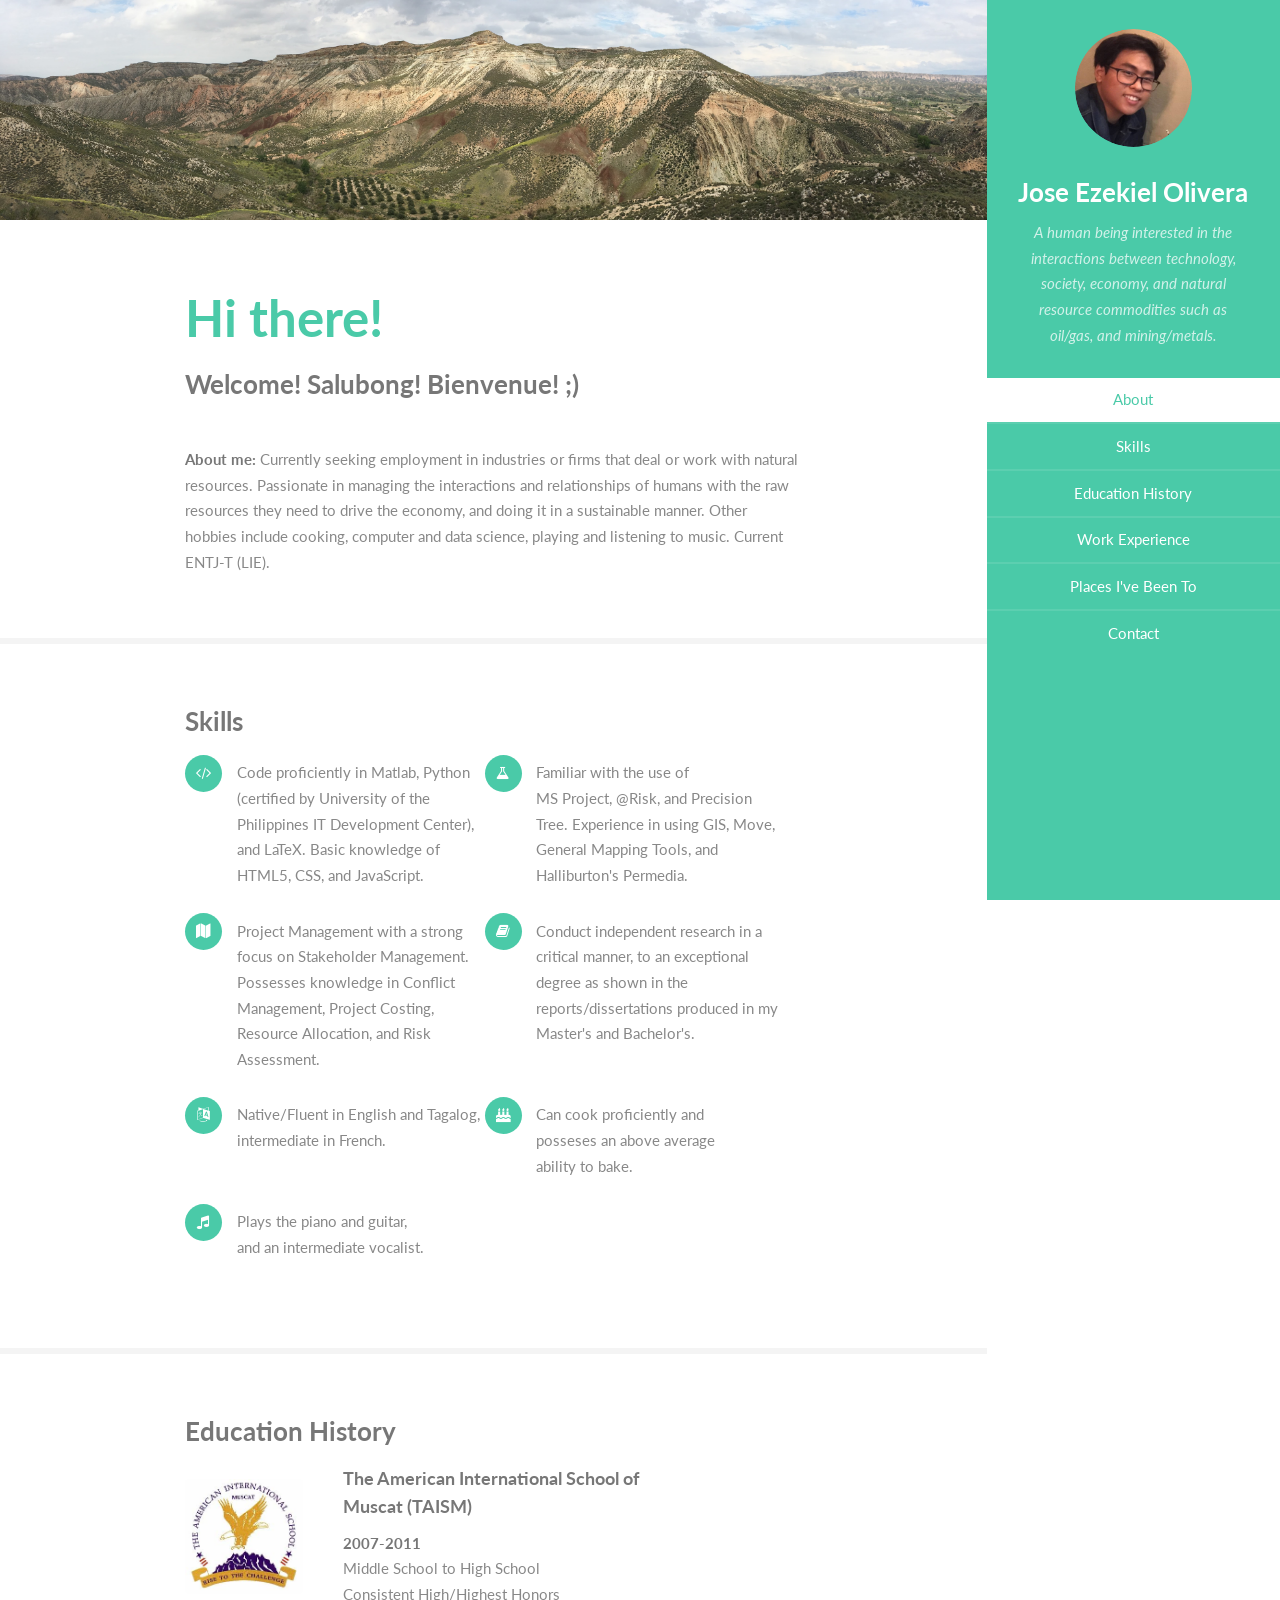
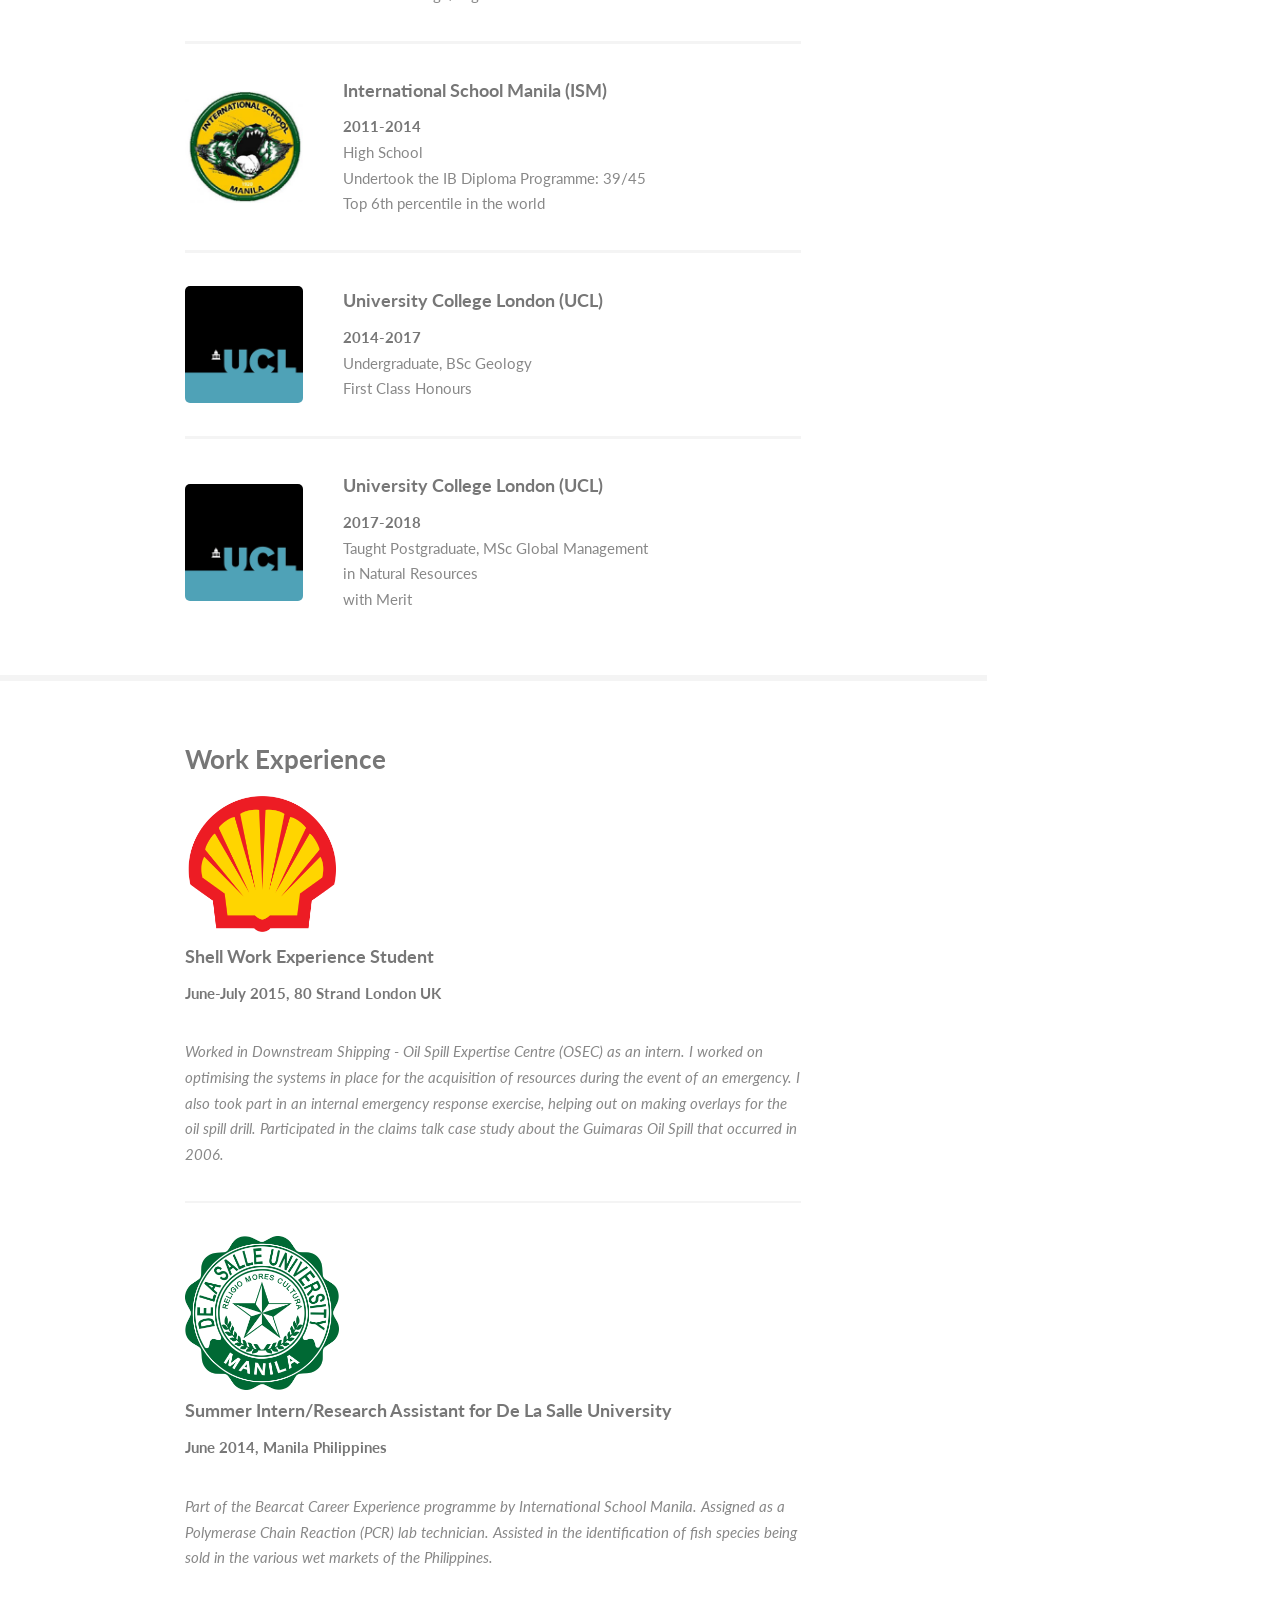
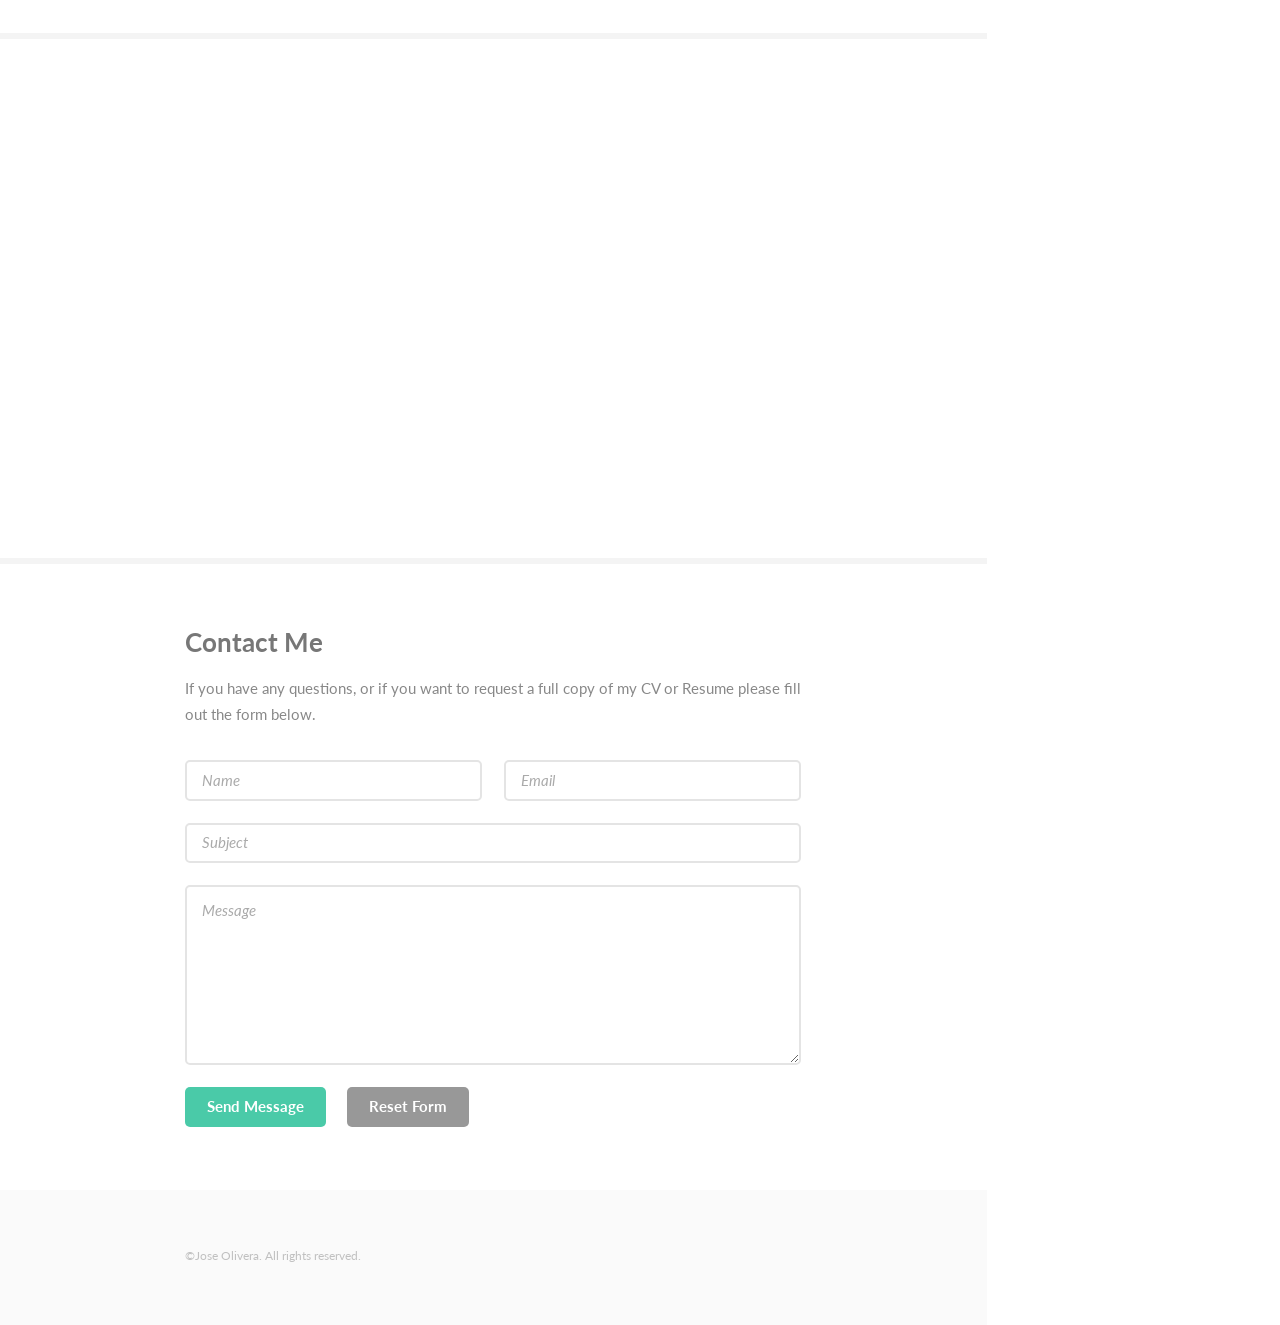
==== index.html @ c05c53f6 "nm" ====
<!DOCTYPE HTML>
<!--
	Read Only by HTML5 UP
	html5up.net | @n33co
	Free for personal and commercial use under the CCA 3.0 license (html5up.net/license)
	Modified for personal use by Jose E. Olivera
-->
<html>
	<head>
		<!--redirect users to the https version of the website.-->

  		<script type="text/javascript">
		    var enforce = "jeolivera.github.io";
		    if ((enforce == window.location.host) && (window.location.protocol != "https:"))
		      window.location.protocol = "https";
		</script>

		<title>Jose Olivera</title>
		<meta charset="utf-8" />
		<meta name="viewport" content="width=device-width, initial-scale=1" />
		<!--[if lte IE 8]><script src="assets/js/ie/html5shiv.js"></script><![endif]-->
		<link rel="stylesheet" href="assets/css/main.css" />
		<!--[if lte IE 8]><link rel="stylesheet" href="assets/css/ie8.css" /><![endif]-->
		<link rel="canonical" href="https://jeolivera.github.io" />
		<link rel="apple-touch-icon" sizes="57x57" href="/images/apple-touch-icon-57x57.png?v=6">
		<link rel="apple-touch-icon" sizes="60x60" href="/images/apple-touch-icon-60x60.png?v=6">
		<link rel="apple-touch-icon" sizes="72x72" href="/images/apple-touch-icon-72x72.png?v=6">
		<link rel="apple-touch-icon" sizes="76x76" href="/images/apple-touch-icon-76x76.png?v=6">
		<link rel="apple-touch-icon" sizes="114x114" href="/images/apple-touch-icon-114x114.png?v=6">
		<link rel="apple-touch-icon" sizes="120x120" href="/images/apple-touch-icon-120x120.png?v=6">
		<link rel="apple-touch-icon" sizes="144x144" href="/images/apple-touch-icon-144x144.png?v=6">
		<link rel="apple-touch-icon" sizes="152x152" href="/images/apple-touch-icon-152x152.png?v=6">
		<link rel="apple-touch-icon" sizes="180x180" href="/images/apple-touch-icon-180x180.png?v=6">
		<link rel="icon" type="image/png" href="/images/favicon-32x32.png?v=6" sizes="32x32">
		<link rel="icon" type="image/png" href="/images/favicon-194x194.png?v=6" sizes="194x194">
		<link rel="icon" type="image/png" href="/images/favicon-96x96.png?v=6" sizes="96x96">
		<link rel="icon" type="image/png" href="/images/android-chrome-192x192.png?v=6" sizes="192x192">
		<link rel="icon" type="image/png" href="/images/favicon-16x16.png?v=6" sizes="16x16">
		<link rel="manifest" href="/images/manifest.json?v=6">
		<link rel="shortcut icon" href="/images/favicon.ico?v=6">
		<meta name="msapplication-TileColor" content="#4acaa8">
		<meta name="msapplication-TileImage" content="/images/mstile-144x144.png?v=6">
		<meta name="msapplication-config" content="/images/browserconfig.xml?v=6">
		<meta name="theme-color" content="#4acaa8">
	</head>
	<body>

		<!-- Header -->
			<section id="header">
				<header>
					<span class="image avatar"><img src="images/avatar.jpg" alt="" /></span>
					<h1 id="logo"><a href="#top">Jose Ezekiel Olivera</a></h1>
					<p>A human being interested in the interactions between technology, society, economy, and natural resource commodities such as oil/gas, and mining/metals.<br />
					</p>
				</header>
				<nav id="nav">
					<ul>
						<li><a href="#one" class="active">About</a></li>
						<li><a href="#two">Skills</a></li>
						<li><a href="#three">Education History</a></li>
						<li><a href="#four">Work Experience</a></li>
						<li><a href="#five">Places I've Been To</a></li>
						<li><a href="#six">Contact</a></li>
					</ul>
				</nav>
			</section>

		<!-- Wrapper -->
			<div id="wrapper">

				<!-- Main -->
					<div id="main">

						<!-- One -->
							<section id="one">
								<div class="container">
									<header class="major">
										<h2>Hi there!</h2>
										<p>Welcome! Salubong! Bienvenue! ;)</p>
									</header>
									<p><strong>About me:</strong> Currently seeking employment in industries or firms that deal or work with natural resources.  Passionate in managing the interactions and relationships of humans with the raw resources they need to drive the economy, and doing it in a sustainable manner. Other hobbies include cooking, computer and data science, playing and listening to music. Current ENTJ-T (LIE).</p>
									<p>
								</div>
							</section>

						<!-- Two -->
							<section id="two">
								<div class="container">
									<h3>Skills</h3>
									<ul class="feature-icons">
										<li class="fa-code">Code proficiently in Matlab, Python (certified by University of the Philippines IT Development Center), and LaTeX. Basic knowledge of HTML5, CSS, and JavaScript.</li>
										<li class="fa-flask">Familiar with the use of <br/> MS Project, @Risk, and Precision Tree. Experience in using GIS, Move, General Mapping Tools, and Halliburton's Permedia.</li>
										<li class="fa-map">Project Management with a strong focus on Stakeholder Management. <br/> Possesses knowledge in Conflict Management, Project Costing, Resource Allocation, and Risk Assessment. </li>
										<li class="fa-book">Conduct independent research in a critical manner, to an exceptional degree as shown in the reports/dissertations produced in my Master's and Bachelor's. </li>
										<li class="fa-language">Native/Fluent in English and Tagalog, intermediate in French.</li>
										<li class="fa-birthday-cake">Can cook proficiently and <br/> posseses an above average <br/> ability to bake.</li>
										<li class="fa-music">Plays the piano and guitar, <br/> and an intermediate vocalist.</li>
									</ul>
								</div>
							</section>

						<!-- Three -->
							<section id="three">
								<div class="container">
									<h3>Education History</h3>
									<div class="features">
										<article>
											<a href="http://www.taism.com" class="image"><img src="images/pic01.jpg" alt="" /></a>
											<div class="inner">
												<h4>The American International School of Muscat (TAISM)</h4>
												<p><b>2007-2011</b> </br> Middle School to High School </br>Consistent High/Highest Honors</br> </p>
											</div>
										</article>
										<article>
											<a href="http://www.ismanila.org" class="image"><img src="images/pic02.jpg" alt="" /></a>
											<div class="inner">
												<h4>International School Manila (ISM)</h4>
												<p><b>2011-2014</b> </br> High School</br> Undertook the IB Diploma Programme: 39/45 </br>Top 6th percentile in the world</br> </p>
											</div>
										</article>
										<article>
											<a href="http://www.ucl.ac.uk" class="image"><img src="images/pic03.jpg" alt="" /></a>
											<div class="inner">
												<h4>University College London (UCL)</h4>
												<p><b>2014-2017</b> </br> Undergraduate, BSc Geology </br>First Class Honours </br> </p>
											</div>
										</article>
										<article>
											<a href="http://www.ucl.ac.uk" class="image"><img src="images/pic03.jpg" alt="" /></a>
											<div class="inner">
												<h4>University College London (UCL)</h4>
												<p><b>2017-2018</b> </br> Taught Postgraduate, MSc Global Management in Natural Resources </br> with Merit </br> </p>
											</div>
										</article>
									</div>
								</div>
							</section>

							<!-- Four -->
							<section id="four">
								<div class="container">
									<h3>Work Experience</h3>

									<section>
										<a href="https://www.shell.com/business-customers/trading-and-supply.html" class="image logo"><img src="images/pic04.png" alt="" /></a>
										<h4>Shell Work Experience Student</h4>
										<p><strong>June-July 2015, 80 Strand London UK</strong><p>
										<p><em>Worked in Downstream Shipping - Oil Spill Expertise Centre (OSEC) as an intern. I worked on optimising the systems in place for the acquisition of resources during the event of an emergency. I also took part in an internal emergency response exercise, helping out on making overlays for the oil spill drill. Participated in the claims talk case study about the Guimaras Oil Spill that occurred in 2006.</em></p>
										<hr />
										<a href="https://www.dlsu.edu.ph/" class="image logo"><img src="images/pic05.png" alt="" /></a>
										<h4>Summer Intern/Research Assistant for De La Salle University</h4>
										<p><strong>June 2014, Manila Philippines</strong><p>
										<p><em>Part of the Bearcat Career Experience programme by International School Manila. Assigned as a Polymerase Chain Reaction (PCR) lab technician. Assisted in the identification of fish species being sold in the various wet markets of the Philippines.</em></p>
								</div>
							</section>

							<!-- Five -->
							<section id="five">
								<div class="container">
									<section>
										<style>
										    .google-maps {
										        position: relative;
										        padding-bottom: 70%; // This is the aspect ratio
										        height: 0;
										        overflow: hidden;
										    }
										    .google-maps iframe {
										        position: absolute;
										        top: 0;
										        left: 0;
										        width: 100% !important;
										        height: 100% !important;
										    }
										</style>
										 
										<div class="google-maps">
										    <iframe src="https://www.google.com/maps/d/u/0/embed?mid=z5Yii0SEpVZI.kRXnxaPEW9KE" width="640" height="480"></iframe>
										</div>
										
								</div>
							</section>

						<!-- Six -->
							<section id="six">
								<div class="container">
									<h3>Contact Me</h3>
									<p>If you have any questions, or if you want to request a full copy of my CV or Resume please fill out the form below.</p>
									<form method="post" action="https://formspree.io/jeoli@protonmail.com">
										<div class="row uniform">
											<div class="6u 12u(xsmall)"><input type="text" name="name" id="name" placeholder="Name" /></div>
											<div class="6u 12u(xsmall)"><input type="email" name="email" id="email" placeholder="Email" /></div>
										</div>
										<div class="row uniform">
											<div class="12u"><input type="text" name="subject" id="subject" placeholder="Subject" /></div>
										</div>
										<div class="row uniform">
											<div class="12u"><textarea name="message" id="message" placeholder="Message" rows="6"></textarea></div>
										</div>
										<div class="row uniform">
											<div class="12u">
												<ul class="actions">
													<li><input type="submit" class="special" value="Send Message" /></li>
													<li><input type="reset" value="Reset Form" /></li>
												</ul>
											</div>
										</div>
									</form>
								</div>
							</section>
					</div>

				<!-- Footer -->
					<section id="footer">
						<div class="container">
							<ul class="copyright">
								<li>&copy;Jose Olivera. All rights reserved.</li><!--<li>Aided by: <a href="http://html5up.net">HTML5 UP</a></li> --->
							</ul>
						</div>
					</section>

			</div>

		<!-- Scripts -->
			<script src="assets/js/jquery.min.js"></script>
			<script src="assets/js/jquery.scrollzer.min.js"></script>
			<script src="assets/js/jquery.scrolly.min.js"></script>
			<script src="assets/js/skel.min.js"></script>
			<script src="assets/js/util.js"></script>
			<!--[if lte IE 8]><script src="assets/js/ie/respond.min.js"></script><![endif]-->
			<script src="assets/js/main.js"></script>

	</body>
</html>
---- assets/css/main.css ----
@import url("font-awesome.min.css");
@import url("https://fonts.googleapis.com/css?family=Lato:400,400italic,700,700italic|Source+Code+Pro:400");

/*
	Read Only by HTML5 UP
	html5up.net | @n33co
	Free for personal and commercial use under the CCA 3.0 license (html5up.net/license)
*/

/* Reset */

	html, body, div, span, applet, object, iframe, h1, h2, h3, h4, h5, h6, p, blockquote, pre, a, abbr, acronym, address, big, cite, code, del, dfn, em, img, ins, kbd, q, s, samp, small, strike, strong, sub, sup, tt, var, b, u, i, center, dl, dt, dd, ol, ul, li, fieldset, form, label, legend, table, caption, tbody, tfoot, thead, tr, th, td, article, aside, canvas, details, embed, figure, figcaption, footer, header, hgroup, menu, nav, output, ruby, section, summary, time, mark, audio, video {
		margin: 0;
		padding: 0;
		border: 0;
		font-size: 100%;
		font: inherit;
		vertical-align: baseline;
	}

	article, aside, details, figcaption, figure, footer, header, hgroup, menu, nav, section {
		display: block;
	}

	body {
		line-height: 1;
	}

	ol, ul {
		list-style: none;
	}

	blockquote, q {
		quotes: none;
	}

	blockquote:before, blockquote:after, q:before, q:after {
		content: '';
		content: none;
	}

	table {
		border-collapse: collapse;
		border-spacing: 0;
	}

	body {
		-webkit-text-size-adjust: none;
	}

/* Box Model */

	*, *:before, *:after {
		-moz-box-sizing: border-box;
		-webkit-box-sizing: border-box;
		box-sizing: border-box;
	}

/* Containers */

	.container {
		margin-left: auto;
		margin-right: auto;
	}

	.container.\31 25\25 {
		width: 100%;
		max-width: 56.25em;
		min-width: 45em;
	}

	.container.\37 5\25 {
		width: 33.75em;
	}

	.container.\35 0\25 {
		width: 22.5em;
	}

	.container.\32 5\25 {
		width: 11.25em;
	}

	.container {
		width: 45em;
	}

	@media screen and (max-width: 1680px) {

		.container.\31 25\25 {
			width: 100%;
			max-width: 56.25em;
			min-width: 45em;
		}

		.container.\37 5\25 {
			width: 33.75em;
		}

		.container.\35 0\25 {
			width: 22.5em;
		}

		.container.\32 5\25 {
			width: 11.25em;
		}

		.container {
			width: 45em;
		}

	}

	@media screen and (max-width: 1280px) {

		.container.\31 25\25 {
			width: 100%;
			max-width: 52.5em;
			min-width: 42em;
		}

		.container.\37 5\25 {
			width: 31.5em;
		}

		.container.\35 0\25 {
			width: 21em;
		}

		.container.\32 5\25 {
			width: 10.5em;
		}

		.container {
			width: 42em;
		}

	}

	@media screen and (max-width: 1024px) {

		.container.\31 25\25 {
			width: 100%;
			max-width: 106.25%;
			min-width: 85%;
		}

		.container.\37 5\25 {
			width: 63.75%;
		}

		.container.\35 0\25 {
			width: 42.5%;
		}

		.container.\32 5\25 {
			width: 21.25%;
		}

		.container {
			width: 85% !important;
		}

	}

	@media screen and (max-width: 736px) {

		.container.\31 25\25 {
			width: 100%;
			max-width: 112.5%;
			min-width: 90%;
		}

		.container.\37 5\25 {
			width: 67.5%;
		}

		.container.\35 0\25 {
			width: 45%;
		}

		.container.\32 5\25 {
			width: 22.5%;
		}

		.container {
			width: 90% !important;
		}

	}

	@media screen and (max-width: 480px) {

		.container.\31 25\25 {
			width: 100%;
			max-width: 112.5%;
			min-width: 90%;
		}

		.container.\37 5\25 {
			width: 67.5%;
		}

		.container.\35 0\25 {
			width: 45%;
		}

		.container.\32 5\25 {
			width: 22.5%;
		}

		.container {
			width: 90% !important;
		}

	}

/* Grid */

	.row {
		border-bottom: solid 1px transparent;
		-moz-box-sizing: border-box;
		-webkit-box-sizing: border-box;
		box-sizing: border-box;
	}

	.row > * {
		float: left;
		-moz-box-sizing: border-box;
		-webkit-box-sizing: border-box;
		box-sizing: border-box;
	}

	.row:after, .row:before {
		content: '';
		display: block;
		clear: both;
		height: 0;
	}

	.row.uniform > * > :first-child {
		margin-top: 0;
	}

	.row.uniform > * > :last-child {
		margin-bottom: 0;
	}

	.row.\30 \25 > * {
		padding: 0 0 0 0em;
	}

	.row.\30 \25 {
		margin: 0 0 -1px 0em;
	}

	.row.uniform.\30 \25 > * {
		padding: 0em 0 0 0em;
	}

	.row.uniform.\30 \25 {
		margin: 0em 0 -1px 0em;
	}

	.row > * {
		padding: 0 0 0 2em;
	}

	.row {
		margin: 0 0 -1px -2em;
	}

	.row.uniform > * {
		padding: 2em 0 0 2em;
	}

	.row.uniform {
		margin: -2em 0 -1px -2em;
	}

	.row.\32 00\25 > * {
		padding: 0 0 0 4em;
	}

	.row.\32 00\25 {
		margin: 0 0 -1px -4em;
	}

	.row.uniform.\32 00\25 > * {
		padding: 4em 0 0 4em;
	}

	.row.uniform.\32 00\25 {
		margin: -4em 0 -1px -4em;
	}

	.row.\31 50\25 > * {
		padding: 0 0 0 3em;
	}

	.row.\31 50\25 {
		margin: 0 0 -1px -3em;
	}

	.row.uniform.\31 50\25 > * {
		padding: 3em 0 0 3em;
	}

	.row.uniform.\31 50\25 {
		margin: -3em 0 -1px -3em;
	}

	.row.\35 0\25 > * {
		padding: 0 0 0 1em;
	}

	.row.\35 0\25 {
		margin: 0 0 -1px -1em;
	}

	.row.uniform.\35 0\25 > * {
		padding: 1em 0 0 1em;
	}

	.row.uniform.\35 0\25 {
		margin: -1em 0 -1px -1em;
	}

	.row.\32 5\25 > * {
		padding: 0 0 0 0.5em;
	}

	.row.\32 5\25 {
		margin: 0 0 -1px -0.5em;
	}

	.row.uniform.\32 5\25 > * {
		padding: 0.5em 0 0 0.5em;
	}

	.row.uniform.\32 5\25 {
		margin: -0.5em 0 -1px -0.5em;
	}

	.\31 2u, .\31 2u\24 {
		width: 100%;
		clear: none;
		margin-left: 0;
	}

	.\31 1u, .\31 1u\24 {
		width: 91.6666666667%;
		clear: none;
		margin-left: 0;
	}

	.\31 0u, .\31 0u\24 {
		width: 83.3333333333%;
		clear: none;
		margin-left: 0;
	}

	.\39 u, .\39 u\24 {
		width: 75%;
		clear: none;
		margin-left: 0;
	}

	.\38 u, .\38 u\24 {
		width: 66.6666666667%;
		clear: none;
		margin-left: 0;
	}

	.\37 u, .\37 u\24 {
		width: 58.3333333333%;
		clear: none;
		margin-left: 0;
	}

	.\36 u, .\36 u\24 {
		width: 50%;
		clear: none;
		margin-left: 0;
	}

	.\35 u, .\35 u\24 {
		width: 41.6666666667%;
		clear: none;
		margin-left: 0;
	}

	.\34 u, .\34 u\24 {
		width: 33.3333333333%;
		clear: none;
		margin-left: 0;
	}

	.\33 u, .\33 u\24 {
		width: 25%;
		clear: none;
		margin-left: 0;
	}

	.\32 u, .\32 u\24 {
		width: 16.6666666667%;
		clear: none;
		margin-left: 0;
	}

	.\31 u, .\31 u\24 {
		width: 8.3333333333%;
		clear: none;
		margin-left: 0;
	}

	.\31 2u\24 + *,
	.\31 1u\24 + *,
	.\31 0u\24 + *,
	.\39 u\24 + *,
	.\38 u\24 + *,
	.\37 u\24 + *,
	.\36 u\24 + *,
	.\35 u\24 + *,
	.\34 u\24 + *,
	.\33 u\24 + *,
	.\32 u\24 + *,
	.\31 u\24 + * {
		clear: left;
	}

	.\-11u {
		margin-left: 91.66667%;
	}

	.\-10u {
		margin-left: 83.33333%;
	}

	.\-9u {
		margin-left: 75%;
	}

	.\-8u {
		margin-left: 66.66667%;
	}

	.\-7u {
		margin-left: 58.33333%;
	}

	.\-6u {
		margin-left: 50%;
	}

	.\-5u {
		margin-left: 41.66667%;
	}

	.\-4u {
		margin-left: 33.33333%;
	}

	.\-3u {
		margin-left: 25%;
	}

	.\-2u {
		margin-left: 16.66667%;
	}

	.\-1u {
		margin-left: 8.33333%;
	}

	@media screen and (max-width: 1680px) {

		.row > * {
			padding: 0 0 0 2em;
		}

		.row {
			margin: 0 0 -1px -2em;
		}

		.row.uniform > * {
			padding: 2em 0 0 2em;
		}

		.row.uniform {
			margin: -2em 0 -1px -2em;
		}

		.row.\32 00\25 > * {
			padding: 0 0 0 4em;
		}

		.row.\32 00\25 {
			margin: 0 0 -1px -4em;
		}

		.row.uniform.\32 00\25 > * {
			padding: 4em 0 0 4em;
		}

		.row.uniform.\32 00\25 {
			margin: -4em 0 -1px -4em;
		}

		.row.\31 50\25 > * {
			padding: 0 0 0 3em;
		}

		.row.\31 50\25 {
			margin: 0 0 -1px -3em;
		}

		.row.uniform.\31 50\25 > * {
			padding: 3em 0 0 3em;
		}

		.row.uniform.\31 50\25 {
			margin: -3em 0 -1px -3em;
		}

		.row.\35 0\25 > * {
			padding: 0 0 0 1em;
		}

		.row.\35 0\25 {
			margin: 0 0 -1px -1em;
		}

		.row.uniform.\35 0\25 > * {
			padding: 1em 0 0 1em;
		}

		.row.uniform.\35 0\25 {
			margin: -1em 0 -1px -1em;
		}

		.row.\32 5\25 > * {
			padding: 0 0 0 0.5em;
		}

		.row.\32 5\25 {
			margin: 0 0 -1px -0.5em;
		}

		.row.uniform.\32 5\25 > * {
			padding: 0.5em 0 0 0.5em;
		}

		.row.uniform.\32 5\25 {
			margin: -0.5em 0 -1px -0.5em;
		}

		.\31 2u\28xlarge\29, .\31 2u\24\28xlarge\29 {
			width: 100%;
			clear: none;
			margin-left: 0;
		}

		.\31 1u\28xlarge\29, .\31 1u\24\28xlarge\29 {
			width: 91.6666666667%;
			clear: none;
			margin-left: 0;
		}

		.\31 0u\28xlarge\29, .\31 0u\24\28xlarge\29 {
			width: 83.3333333333%;
			clear: none;
			margin-left: 0;
		}

		.\39 u\28xlarge\29, .\39 u\24\28xlarge\29 {
			width: 75%;
			clear: none;
			margin-left: 0;
		}

		.\38 u\28xlarge\29, .\38 u\24\28xlarge\29 {
			width: 66.6666666667%;
			clear: none;
			margin-left: 0;
		}

		.\37 u\28xlarge\29, .\37 u\24\28xlarge\29 {
			width: 58.3333333333%;
			clear: none;
			margin-left: 0;
		}

		.\36 u\28xlarge\29, .\36 u\24\28xlarge\29 {
			width: 50%;
			clear: none;
			margin-left: 0;
		}

		.\35 u\28xlarge\29, .\35 u\24\28xlarge\29 {
			width: 41.6666666667%;
			clear: none;
			margin-left: 0;
		}

		.\34 u\28xlarge\29, .\34 u\24\28xlarge\29 {
			width: 33.3333333333%;
			clear: none;
			margin-left: 0;
		}

		.\33 u\28xlarge\29, .\33 u\24\28xlarge\29 {
			width: 25%;
			clear: none;
			margin-left: 0;
		}

		.\32 u\28xlarge\29, .\32 u\24\28xlarge\29 {
			width: 16.6666666667%;
			clear: none;
			margin-left: 0;
		}

		.\31 u\28xlarge\29, .\31 u\24\28xlarge\29 {
			width: 8.3333333333%;
			clear: none;
			margin-left: 0;
		}

		.\31 2u\24\28xlarge\29 + *,
		.\31 1u\24\28xlarge\29 + *,
		.\31 0u\24\28xlarge\29 + *,
		.\39 u\24\28xlarge\29 + *,
		.\38 u\24\28xlarge\29 + *,
		.\37 u\24\28xlarge\29 + *,
		.\36 u\24\28xlarge\29 + *,
		.\35 u\24\28xlarge\29 + *,
		.\34 u\24\28xlarge\29 + *,
		.\33 u\24\28xlarge\29 + *,
		.\32 u\24\28xlarge\29 + *,
		.\31 u\24\28xlarge\29 + * {
			clear: left;
		}

		.\-11u\28xlarge\29 {
			margin-left: 91.66667%;
		}

		.\-10u\28xlarge\29 {
			margin-left: 83.33333%;
		}

		.\-9u\28xlarge\29 {
			margin-left: 75%;
		}

		.\-8u\28xlarge\29 {
			margin-left: 66.66667%;
		}

		.\-7u\28xlarge\29 {
			margin-left: 58.33333%;
		}

		.\-6u\28xlarge\29 {
			margin-left: 50%;
		}

		.\-5u\28xlarge\29 {
			margin-left: 41.66667%;
		}

		.\-4u\28xlarge\29 {
			margin-left: 33.33333%;
		}

		.\-3u\28xlarge\29 {
			margin-left: 25%;
		}

		.\-2u\28xlarge\29 {
			margin-left: 16.66667%;
		}

		.\-1u\28xlarge\29 {
			margin-left: 8.33333%;
		}

	}

	@media screen and (max-width: 1280px) {

		.row > * {
			padding: 0 0 0 1.5em;
		}

		.row {
			margin: 0 0 -1px -1.5em;
		}

		.row.uniform > * {
			padding: 1.5em 0 0 1.5em;
		}

		.row.uniform {
			margin: -1.5em 0 -1px -1.5em;
		}

		.row.\32 00\25 > * {
			padding: 0 0 0 3em;
		}

		.row.\32 00\25 {
			margin: 0 0 -1px -3em;
		}

		.row.uniform.\32 00\25 > * {
			padding: 3em 0 0 3em;
		}

		.row.uniform.\32 00\25 {
			margin: -3em 0 -1px -3em;
		}

		.row.\31 50\25 > * {
			padding: 0 0 0 2.25em;
		}

		.row.\31 50\25 {
			margin: 0 0 -1px -2.25em;
		}

		.row.uniform.\31 50\25 > * {
			padding: 2.25em 0 0 2.25em;
		}

		.row.uniform.\31 50\25 {
			margin: -2.25em 0 -1px -2.25em;
		}

		.row.\35 0\25 > * {
			padding: 0 0 0 0.75em;
		}

		.row.\35 0\25 {
			margin: 0 0 -1px -0.75em;
		}

		.row.uniform.\35 0\25 > * {
			padding: 0.75em 0 0 0.75em;
		}

		.row.uniform.\35 0\25 {
			margin: -0.75em 0 -1px -0.75em;
		}

		.row.\32 5\25 > * {
			padding: 0 0 0 0.375em;
		}

		.row.\32 5\25 {
			margin: 0 0 -1px -0.375em;
		}

		.row.uniform.\32 5\25 > * {
			padding: 0.375em 0 0 0.375em;
		}

		.row.uniform.\32 5\25 {
			margin: -0.375em 0 -1px -0.375em;
		}

		.\31 2u\28large\29, .\31 2u\24\28large\29 {
			width: 100%;
			clear: none;
			margin-left: 0;
		}

		.\31 1u\28large\29, .\31 1u\24\28large\29 {
			width: 91.6666666667%;
			clear: none;
			margin-left: 0;
		}

		.\31 0u\28large\29, .\31 0u\24\28large\29 {
			width: 83.3333333333%;
			clear: none;
			margin-left: 0;
		}

		.\39 u\28large\29, .\39 u\24\28large\29 {
			width: 75%;
			clear: none;
			margin-left: 0;
		}

		.\38 u\28large\29, .\38 u\24\28large\29 {
			width: 66.6666666667%;
			clear: none;
			margin-left: 0;
		}

		.\37 u\28large\29, .\37 u\24\28large\29 {
			width: 58.3333333333%;
			clear: none;
			margin-left: 0;
		}

		.\36 u\28large\29, .\36 u\24\28large\29 {
			width: 50%;
			clear: none;
			margin-left: 0;
		}

		.\35 u\28large\29, .\35 u\24\28large\29 {
			width: 41.6666666667%;
			clear: none;
			margin-left: 0;
		}

		.\34 u\28large\29, .\34 u\24\28large\29 {
			width: 33.3333333333%;
			clear: none;
			margin-left: 0;
		}

		.\33 u\28large\29, .\33 u\24\28large\29 {
			width: 25%;
			clear: none;
			margin-left: 0;
		}

		.\32 u\28large\29, .\32 u\24\28large\29 {
			width: 16.6666666667%;
			clear: none;
			margin-left: 0;
		}

		.\31 u\28large\29, .\31 u\24\28large\29 {
			width: 8.3333333333%;
			clear: none;
			margin-left: 0;
		}

		.\31 2u\24\28large\29 + *,
		.\31 1u\24\28large\29 + *,
		.\31 0u\24\28large\29 + *,
		.\39 u\24\28large\29 + *,
		.\38 u\24\28large\29 + *,
		.\37 u\24\28large\29 + *,
		.\36 u\24\28large\29 + *,
		.\35 u\24\28large\29 + *,
		.\34 u\24\28large\29 + *,
		.\33 u\24\28large\29 + *,
		.\32 u\24\28large\29 + *,
		.\31 u\24\28large\29 + * {
			clear: left;
		}

		.\-11u\28large\29 {
			margin-left: 91.66667%;
		}

		.\-10u\28large\29 {
			margin-left: 83.33333%;
		}

		.\-9u\28large\29 {
			margin-left: 75%;
		}

		.\-8u\28large\29 {
			margin-left: 66.66667%;
		}

		.\-7u\28large\29 {
			margin-left: 58.33333%;
		}

		.\-6u\28large\29 {
			margin-left: 50%;
		}

		.\-5u\28large\29 {
			margin-left: 41.66667%;
		}

		.\-4u\28large\29 {
			margin-left: 33.33333%;
		}

		.\-3u\28large\29 {
			margin-left: 25%;
		}

		.\-2u\28large\29 {
			margin-left: 16.66667%;
		}

		.\-1u\28large\29 {
			margin-left: 8.33333%;
		}

	}

	@media screen and (max-width: 1024px) {

		.row > * {
			padding: 0 0 0 1.5em;
		}

		.row {
			margin: 0 0 -1px -1.5em;
		}

		.row.uniform > * {
			padding: 1.5em 0 0 1.5em;
		}

		.row.uniform {
			margin: -1.5em 0 -1px -1.5em;
		}

		.row.\32 00\25 > * {
			padding: 0 0 0 3em;
		}

		.row.\32 00\25 {
			margin: 0 0 -1px -3em;
		}

		.row.uniform.\32 00\25 > * {
			padding: 3em 0 0 3em;
		}

		.row.uniform.\32 00\25 {
			margin: -3em 0 -1px -3em;
		}

		.row.\31 50\25 > * {
			padding: 0 0 0 2.25em;
		}

		.row.\31 50\25 {
			margin: 0 0 -1px -2.25em;
		}

		.row.uniform.\31 50\25 > * {
			padding: 2.25em 0 0 2.25em;
		}

		.row.uniform.\31 50\25 {
			margin: -2.25em 0 -1px -2.25em;
		}

		.row.\35 0\25 > * {
			padding: 0 0 0 0.75em;
		}

		.row.\35 0\25 {
			margin: 0 0 -1px -0.75em;
		}

		.row.uniform.\35 0\25 > * {
			padding: 0.75em 0 0 0.75em;
		}

		.row.uniform.\35 0\25 {
			margin: -0.75em 0 -1px -0.75em;
		}

		.row.\32 5\25 > * {
			padding: 0 0 0 0.375em;
		}

		.row.\32 5\25 {
			margin: 0 0 -1px -0.375em;
		}

		.row.uniform.\32 5\25 > * {
			padding: 0.375em 0 0 0.375em;
		}

		.row.uniform.\32 5\25 {
			margin: -0.375em 0 -1px -0.375em;
		}

		.\31 2u\28medium\29, .\31 2u\24\28medium\29 {
			width: 100%;
			clear: none;
			margin-left: 0;
		}

		.\31 1u\28medium\29, .\31 1u\24\28medium\29 {
			width: 91.6666666667%;
			clear: none;
			margin-left: 0;
		}

		.\31 0u\28medium\29, .\31 0u\24\28medium\29 {
			width: 83.3333333333%;
			clear: none;
			margin-left: 0;
		}

		.\39 u\28medium\29, .\39 u\24\28medium\29 {
			width: 75%;
			clear: none;
			margin-left: 0;
		}

		.\38 u\28medium\29, .\38 u\24\28medium\29 {
			width: 66.6666666667%;
			clear: none;
			margin-left: 0;
		}

		.\37 u\28medium\29, .\37 u\24\28medium\29 {
			width: 58.3333333333%;
			clear: none;
			margin-left: 0;
		}

		.\36 u\28medium\29, .\36 u\24\28medium\29 {
			width: 50%;
			clear: none;
			margin-left: 0;
		}

		.\35 u\28medium\29, .\35 u\24\28medium\29 {
			width: 41.6666666667%;
			clear: none;
			margin-left: 0;
		}

		.\34 u\28medium\29, .\34 u\24\28medium\29 {
			width: 33.3333333333%;
			clear: none;
			margin-left: 0;
		}

		.\33 u\28medium\29, .\33 u\24\28medium\29 {
			width: 25%;
			clear: none;
			margin-left: 0;
		}

		.\32 u\28medium\29, .\32 u\24\28medium\29 {
			width: 16.6666666667%;
			clear: none;
			margin-left: 0;
		}

		.\31 u\28medium\29, .\31 u\24\28medium\29 {
			width: 8.3333333333%;
			clear: none;
			margin-left: 0;
		}

		.\31 2u\24\28medium\29 + *,
		.\31 1u\24\28medium\29 + *,
		.\31 0u\24\28medium\29 + *,
		.\39 u\24\28medium\29 + *,
		.\38 u\24\28medium\29 + *,
		.\37 u\24\28medium\29 + *,
		.\36 u\24\28medium\29 + *,
		.\35 u\24\28medium\29 + *,
		.\34 u\24\28medium\29 + *,
		.\33 u\24\28medium\29 + *,
		.\32 u\24\28medium\29 + *,
		.\31 u\24\28medium\29 + * {
			clear: left;
		}

		.\-11u\28medium\29 {
			margin-left: 91.66667%;
		}

		.\-10u\28medium\29 {
			margin-left: 83.33333%;
		}

		.\-9u\28medium\29 {
			margin-left: 75%;
		}

		.\-8u\28medium\29 {
			margin-left: 66.66667%;
		}

		.\-7u\28medium\29 {
			margin-left: 58.33333%;
		}

		.\-6u\28medium\29 {
			margin-left: 50%;
		}

		.\-5u\28medium\29 {
			margin-left: 41.66667%;
		}

		.\-4u\28medium\29 {
			margin-left: 33.33333%;
		}

		.\-3u\28medium\29 {
			margin-left: 25%;
		}

		.\-2u\28medium\29 {
			margin-left: 16.66667%;
		}

		.\-1u\28medium\29 {
			margin-left: 8.33333%;
		}

	}

	@media screen and (max-width: 736px) {

		.row > * {
			padding: 0 0 0 1.25em;
		}

		.row {
			margin: 0 0 -1px -1.25em;
		}

		.row.uniform > * {
			padding: 1.25em 0 0 1.25em;
		}

		.row.uniform {
			margin: -1.25em 0 -1px -1.25em;
		}

		.row.\32 00\25 > * {
			padding: 0 0 0 2.5em;
		}

		.row.\32 00\25 {
			margin: 0 0 -1px -2.5em;
		}

		.row.uniform.\32 00\25 > * {
			padding: 2.5em 0 0 2.5em;
		}

		.row.uniform.\32 00\25 {
			margin: -2.5em 0 -1px -2.5em;
		}

		.row.\31 50\25 > * {
			padding: 0 0 0 1.875em;
		}

		.row.\31 50\25 {
			margin: 0 0 -1px -1.875em;
		}

		.row.uniform.\31 50\25 > * {
			padding: 1.875em 0 0 1.875em;
		}

		.row.uniform.\31 50\25 {
			margin: -1.875em 0 -1px -1.875em;
		}

		.row.\35 0\25 > * {
			padding: 0 0 0 0.625em;
		}

		.row.\35 0\25 {
			margin: 0 0 -1px -0.625em;
		}

		.row.uniform.\35 0\25 > * {
			padding: 0.625em 0 0 0.625em;
		}

		.row.uniform.\35 0\25 {
			margin: -0.625em 0 -1px -0.625em;
		}

		.row.\32 5\25 > * {
			padding: 0 0 0 0.3125em;
		}

		.row.\32 5\25 {
			margin: 0 0 -1px -0.3125em;
		}

		.row.uniform.\32 5\25 > * {
			padding: 0.3125em 0 0 0.3125em;
		}

		.row.uniform.\32 5\25 {
			margin: -0.3125em 0 -1px -0.3125em;
		}

		.\31 2u\28small\29, .\31 2u\24\28small\29 {
			width: 100%;
			clear: none;
			margin-left: 0;
		}

		.\31 1u\28small\29, .\31 1u\24\28small\29 {
			width: 91.6666666667%;
			clear: none;
			margin-left: 0;
		}

		.\31 0u\28small\29, .\31 0u\24\28small\29 {
			width: 83.3333333333%;
			clear: none;
			margin-left: 0;
		}

		.\39 u\28small\29, .\39 u\24\28small\29 {
			width: 75%;
			clear: none;
			margin-left: 0;
		}

		.\38 u\28small\29, .\38 u\24\28small\29 {
			width: 66.6666666667%;
			clear: none;
			margin-left: 0;
		}

		.\37 u\28small\29, .\37 u\24\28small\29 {
			width: 58.3333333333%;
			clear: none;
			margin-left: 0;
		}

		.\36 u\28small\29, .\36 u\24\28small\29 {
			width: 50%;
			clear: none;
			margin-left: 0;
		}

		.\35 u\28small\29, .\35 u\24\28small\29 {
			width: 41.6666666667%;
			clear: none;
			margin-left: 0;
		}

		.\34 u\28small\29, .\34 u\24\28small\29 {
			width: 33.3333333333%;
			clear: none;
			margin-left: 0;
		}

		.\33 u\28small\29, .\33 u\24\28small\29 {
			width: 25%;
			clear: none;
			margin-left: 0;
		}

		.\32 u\28small\29, .\32 u\24\28small\29 {
			width: 16.6666666667%;
			clear: none;
			margin-left: 0;
		}

		.\31 u\28small\29, .\31 u\24\28small\29 {
			width: 8.3333333333%;
			clear: none;
			margin-left: 0;
		}

		.\31 2u\24\28small\29 + *,
		.\31 1u\24\28small\29 + *,
		.\31 0u\24\28small\29 + *,
		.\39 u\24\28small\29 + *,
		.\38 u\24\28small\29 + *,
		.\37 u\24\28small\29 + *,
		.\36 u\24\28small\29 + *,
		.\35 u\24\28small\29 + *,
		.\34 u\24\28small\29 + *,
		.\33 u\24\28small\29 + *,
		.\32 u\24\28small\29 + *,
		.\31 u\24\28small\29 + * {
			clear: left;
		}

		.\-11u\28small\29 {
			margin-left: 91.66667%;
		}

		.\-10u\28small\29 {
			margin-left: 83.33333%;
		}

		.\-9u\28small\29 {
			margin-left: 75%;
		}

		.\-8u\28small\29 {
			margin-left: 66.66667%;
		}

		.\-7u\28small\29 {
			margin-left: 58.33333%;
		}

		.\-6u\28small\29 {
			margin-left: 50%;
		}

		.\-5u\28small\29 {
			margin-left: 41.66667%;
		}

		.\-4u\28small\29 {
			margin-left: 33.33333%;
		}

		.\-3u\28small\29 {
			margin-left: 25%;
		}

		.\-2u\28small\29 {
			margin-left: 16.66667%;
		}

		.\-1u\28small\29 {
			margin-left: 8.33333%;
		}

	}

	@media screen and (max-width: 480px) {

		.row > * {
			padding: 0 0 0 1.25em;
		}

		.row {
			margin: 0 0 -1px -1.25em;
		}

		.row.uniform > * {
			padding: 1.25em 0 0 1.25em;
		}

		.row.uniform {
			margin: -1.25em 0 -1px -1.25em;
		}

		.row.\32 00\25 > * {
			padding: 0 0 0 2.5em;
		}

		.row.\32 00\25 {
			margin: 0 0 -1px -2.5em;
		}

		.row.uniform.\32 00\25 > * {
			padding: 2.5em 0 0 2.5em;
		}

		.row.uniform.\32 00\25 {
			margin: -2.5em 0 -1px -2.5em;
		}

		.row.\31 50\25 > * {
			padding: 0 0 0 1.875em;
		}

		.row.\31 50\25 {
			margin: 0 0 -1px -1.875em;
		}

		.row.uniform.\31 50\25 > * {
			padding: 1.875em 0 0 1.875em;
		}

		.row.uniform.\31 50\25 {
			margin: -1.875em 0 -1px -1.875em;
		}

		.row.\35 0\25 > * {
			padding: 0 0 0 0.625em;
		}

		.row.\35 0\25 {
			margin: 0 0 -1px -0.625em;
		}

		.row.uniform.\35 0\25 > * {
			padding: 0.625em 0 0 0.625em;
		}

		.row.uniform.\35 0\25 {
			margin: -0.625em 0 -1px -0.625em;
		}

		.row.\32 5\25 > * {
			padding: 0 0 0 0.3125em;
		}

		.row.\32 5\25 {
			margin: 0 0 -1px -0.3125em;
		}

		.row.uniform.\32 5\25 > * {
			padding: 0.3125em 0 0 0.3125em;
		}

		.row.uniform.\32 5\25 {
			margin: -0.3125em 0 -1px -0.3125em;
		}

		.\31 2u\28xsmall\29, .\31 2u\24\28xsmall\29 {
			width: 100%;
			clear: none;
			margin-left: 0;
		}

		.\31 1u\28xsmall\29, .\31 1u\24\28xsmall\29 {
			width: 91.6666666667%;
			clear: none;
			margin-left: 0;
		}

		.\31 0u\28xsmall\29, .\31 0u\24\28xsmall\29 {
			width: 83.3333333333%;
			clear: none;
			margin-left: 0;
		}

		.\39 u\28xsmall\29, .\39 u\24\28xsmall\29 {
			width: 75%;
			clear: none;
			margin-left: 0;
		}

		.\38 u\28xsmall\29, .\38 u\24\28xsmall\29 {
			width: 66.6666666667%;
			clear: none;
			margin-left: 0;
		}

		.\37 u\28xsmall\29, .\37 u\24\28xsmall\29 {
			width: 58.3333333333%;
			clear: none;
			margin-left: 0;
		}

		.\36 u\28xsmall\29, .\36 u\24\28xsmall\29 {
			width: 50%;
			clear: none;
			margin-left: 0;
		}

		.\35 u\28xsmall\29, .\35 u\24\28xsmall\29 {
			width: 41.6666666667%;
			clear: none;
			margin-left: 0;
		}

		.\34 u\28xsmall\29, .\34 u\24\28xsmall\29 {
			width: 33.3333333333%;
			clear: none;
			margin-left: 0;
		}

		.\33 u\28xsmall\29, .\33 u\24\28xsmall\29 {
			width: 25%;
			clear: none;
			margin-left: 0;
		}

		.\32 u\28xsmall\29, .\32 u\24\28xsmall\29 {
			width: 16.6666666667%;
			clear: none;
			margin-left: 0;
		}

		.\31 u\28xsmall\29, .\31 u\24\28xsmall\29 {
			width: 8.3333333333%;
			clear: none;
			margin-left: 0;
		}

		.\31 2u\24\28xsmall\29 + *,
		.\31 1u\24\28xsmall\29 + *,
		.\31 0u\24\28xsmall\29 + *,
		.\39 u\24\28xsmall\29 + *,
		.\38 u\24\28xsmall\29 + *,
		.\37 u\24\28xsmall\29 + *,
		.\36 u\24\28xsmall\29 + *,
		.\35 u\24\28xsmall\29 + *,
		.\34 u\24\28xsmall\29 + *,
		.\33 u\24\28xsmall\29 + *,
		.\32 u\24\28xsmall\29 + *,
		.\31 u\24\28xsmall\29 + * {
			clear: left;
		}

		.\-11u\28xsmall\29 {
			margin-left: 91.66667%;
		}

		.\-10u\28xsmall\29 {
			margin-left: 83.33333%;
		}

		.\-9u\28xsmall\29 {
			margin-left: 75%;
		}

		.\-8u\28xsmall\29 {
			margin-left: 66.66667%;
		}

		.\-7u\28xsmall\29 {
			margin-left: 58.33333%;
		}

		.\-6u\28xsmall\29 {
			margin-left: 50%;
		}

		.\-5u\28xsmall\29 {
			margin-left: 41.66667%;
		}

		.\-4u\28xsmall\29 {
			margin-left: 33.33333%;
		}

		.\-3u\28xsmall\29 {
			margin-left: 25%;
		}

		.\-2u\28xsmall\29 {
			margin-left: 16.66667%;
		}

		.\-1u\28xsmall\29 {
			margin-left: 8.33333%;
		}

	}

/* Basic */

	body {
		background: #fff;
	}

	body, input, select, textarea {
		color: #888;
		font-family: "Lato", sans-serif;
		font-size: 16pt;
		font-weight: 400;
		line-height: 1.75em;
	}

	a {
		-moz-transition: color 0.2s ease-in-out, border-color 0.2s ease-in-out;
		-webkit-transition: color 0.2s ease-in-out, border-color 0.2s ease-in-out;
		-ms-transition: color 0.2s ease-in-out, border-color 0.2s ease-in-out;
		transition: color 0.2s ease-in-out, border-color 0.2s ease-in-out;
		border-bottom: solid 1px #e4e4e4;
		color: inherit;
		text-decoration: none;
	}

		a:hover {
			border-bottom-color: transparent;
			color: #4acaa8 !important;
		}

	strong, b {
		color: #777;
		font-weight: 700;
	}

	em, i {
		font-style: italic;
	}

	p {
		margin: 0 0 2.25em 0;
	}

	h1, h2, h3, h4, h5, h6 {
		color: #777;
		font-weight: 700;
		line-height: 1em;
		margin: 0 0 0.5625em 0;
	}

		h1 a, h2 a, h3 a, h4 a, h5 a, h6 a {
			border: 0;
			color: inherit;
			text-decoration: none;
		}

	h2 {
		font-size: 2em;
		line-height: 1.5em;
	}

	h3 {
		font-size: 1.75em;
		line-height: 1.5em;
	}

	h4 {
		font-size: 1.25em;
		line-height: 1.5em;
	}

	h5 {
		font-size: 0.9em;
		line-height: 1.5em;
	}

	h6 {
		font-size: 0.7em;
		line-height: 1.5em;
	}

	sub {
		font-size: 0.8em;
		position: relative;
		top: 0.5em;
	}

	sup {
		font-size: 0.8em;
		position: relative;
		top: -0.5em;
	}

	hr {
		border: 0;
		border-bottom: solid 2px #f4f4f4;
		margin: 2.25em 0;
	}

		hr.major {
			margin: 3.375em 0;
		}

	blockquote {
		border-left: solid 8px #e4e4e4;
		font-style: italic;
		margin: 0 0 2.25em 0;
		padding: 0.5em 0 0.5em 2em;
	}

	code {
		background: #555;
		border-radius: 5px;
		color: #fff;
		font-family: "Source Code Pro", monospace;
		font-size: 0.9em;
		margin: 0 0.25em;
		padding: 0.25em 0.65em;
	}

	pre {
		font-family: "Source Code Pro", monospace;
		font-size: 0.9em;
		margin: 0 0 2.25em 0;
	}

		pre code {
			-webkit-overflow-scrolling: touch;
			display: block;
			line-height: 1.5em;
			overflow-x: auto;
			padding: 1em 1.5em;
		}

	.align-left {
		text-align: left;
	}

	.align-center {
		text-align: center;
	}

	.align-right {
		text-align: right;
	}

/* Section/Article */

	section.special, article.special {
		text-align: center;
	}

	header p {
		color: #aaa;
		position: relative;
		margin: 0 0 1.6875em 0;
	}

	header h2 + p {
		font-size: 1.25em;
		margin-top: -0.5em;
		line-height: 1.5em;
	}

	header h3 + p {
		font-size: 1.1em;
		margin-top: -0.35em;
		line-height: 1.5em;
	}

	header h4 + p,
	header h5 + p,
	header h6 + p {
		font-size: 0.9em;
		margin-top: -0.25em;
		line-height: 1.5em;
	}

	header.major h2 {
		color: #4acaa8;
		font-size: 3.5em;
	}

		header.major h2 + p {
			color: #777;
			font-size: 1.75em;
			font-weight: 700;
			margin-top: -0.75em;
		}

/* Form */

	form {
		margin: 0 0 2.25em 0;
	}

	label {
		color: #777;
		display: block;
		font-size: 0.9em;
		font-weight: 700;
		margin: 0 0 1.125em 0;
	}

	input::-moz-focus-inner {
		border: 0;
		padding: 0;
	}

	input[type="text"],
	input[type="password"],
	input[type="email"],
	select,
	textarea {
		-moz-appearance: none;
		-webkit-appearance: none;
		-ms-appearance: none;
		appearance: none;
		border-radius: 5px;
		border: none;
		border: solid 2px #e4e4e4;
		color: inherit;
		display: block;
		outline: 0;
		padding: 0 1em;
		text-decoration: none;
		width: 100%;
	}

		input[type="text"]:invalid,
		input[type="password"]:invalid,
		input[type="email"]:invalid,
		select:invalid,
		textarea:invalid {
			box-shadow: none;
		}

		input[type="text"]:focus,
		input[type="password"]:focus,
		input[type="email"]:focus,
		select:focus,
		textarea:focus {
			border-color: #4acaa8;
		}

	.select-wrapper {
		text-decoration: none;
		display: block;
		position: relative;
	}

		.select-wrapper:before {
			-moz-osx-font-smoothing: grayscale;
			-webkit-font-smoothing: antialiased;
			font-family: FontAwesome;
			font-style: normal;
			font-weight: normal;
			text-transform: none !important;
		}

		.select-wrapper:before {
			color: #e4e4e4;
			content: '\f078';
			display: block;
			height: 2.75em;
			line-height: 2.75em;
			pointer-events: none;
			position: absolute;
			right: 0;
			text-align: center;
			top: 0;
			width: 2.75em;
		}

		.select-wrapper select::-ms-expand {
			display: none;
		}

	input[type="text"],
	input[type="password"],
	input[type="email"],
	select {
		height: 2.75em;
	}

	textarea {
		padding: 0.75em 1em;
	}

	input[type="checkbox"],
	input[type="radio"] {
		-moz-appearance: none;
		-webkit-appearance: none;
		-ms-appearance: none;
		appearance: none;
		display: block;
		float: left;
		margin-right: -2em;
		opacity: 0;
		width: 1em;
		z-index: -1;
	}

		input[type="checkbox"] + label,
		input[type="radio"] + label {
			text-decoration: none;
			color: #888;
			cursor: pointer;
			display: inline-block;
			font-size: 1em;
			font-weight: 400;
			padding-left: 2.4em;
			padding-right: 0.75em;
			position: relative;
		}

			input[type="checkbox"] + label:before,
			input[type="radio"] + label:before {
				-moz-osx-font-smoothing: grayscale;
				-webkit-font-smoothing: antialiased;
				font-family: FontAwesome;
				font-style: normal;
				font-weight: normal;
				text-transform: none !important;
			}

			input[type="checkbox"] + label:before,
			input[type="radio"] + label:before {
				background: #fafafa;
				border-radius: 5px;
				border: solid 2px #e4e4e4;
				content: '';
				display: inline-block;
				height: 1.65em;
				left: 0;
				line-height: 1.58125em;
				position: absolute;
				text-align: center;
				top: 0;
				width: 1.65em;
			}

		input[type="checkbox"]:checked + label:before,
		input[type="radio"]:checked + label:before {
			background: #989898;
			border-color: #989898;
			color: #ffffff;
			content: '\f00c';
		}

		input[type="checkbox"]:focus + label:before,
		input[type="radio"]:focus + label:before {
			border-color: #4acaa8;
		}

	input[type="checkbox"] + label:before {
		border-radius: 5px;
	}

	input[type="radio"] + label:before {
		border-radius: 100%;
	}

	::-webkit-input-placeholder {
		color: #aaa !important;
		font-style: italic;
		opacity: 1.0;
	}

	:-moz-placeholder {
		color: #aaa !important;
		font-style: italic;
		opacity: 1.0;
	}

	::-moz-placeholder {
		color: #aaa !important;
		font-style: italic;
		opacity: 1.0;
	}

	:-ms-input-placeholder {
		color: #aaa !important;
		font-style: italic;
		opacity: 1.0;
	}

	.formerize-placeholder {
		color: #aaa !important;
		font-style: italic;
		opacity: 1.0;
	}

/* Box */

	.box {
		border-radius: 5px;
		border: solid 2px #e4e4e4;
		margin-bottom: 2.25em;
		padding: 1.5em;
	}

		.box > :last-child,
		.box > :last-child > :last-child,
		.box > :last-child > :last-child > :last-child {
			margin-bottom: 0;
		}

		.box.alt {
			border: 0;
			border-radius: 0;
			padding: 0;
		}

/* Icon */

	.icon {
		text-decoration: none;
		border-bottom: none;
		position: relative;
	}

		.icon:before {
			-moz-osx-font-smoothing: grayscale;
			-webkit-font-smoothing: antialiased;
			font-family: FontAwesome;
			font-style: normal;
			font-weight: normal;
			text-transform: none !important;
		}

		.icon > .label {
			display: none;
		}

/* Image */

	.image {
		border-radius: 5px;
		border: 0;
		display: inline-block;
		position: relative;
	}

		.image img {
			border-radius: 5px;
			display: block;
		}

		.image.left {
			float: left;
			margin: 0 2.5em 2em 0;
			top: 0.25em;
		}

		.image.right {
			float: right;
			margin: 0 0 2em 2.5em;
			top: 0.25em;
		}

		.image.fit {
			display: block;
			margin: 0 0 2.25em 0;
			width: 100%;
		}

			.image.fit img {
				display: block;
				width: 100%;
			}

		.image.avatar {
			border-radius: 100%;
			overflow: hidden;
		}

			.image.avatar img {
				border-radius: 100%;
				display: block;
				width: 100%;
			}

		.image.logo img {
			display: block;
			border-radius: 5px;
			max-width: 25%;
			height: auto;
			width: auto\9; /* ie8 */
		}

/* List */

	ol {
		list-style: decimal;
		margin: 0 0 2.25em 0;
		padding-left: 1.25em;
	}

		ol li {
			padding-left: 0.25em;
		}

	ul {
		list-style: disc;
		margin: 0 0 2.25em 0;
		padding-left: 1em;
	}

		ul li {
			padding-left: 0.5em;
		}

		ul.alt {
			list-style: none;
			padding-left: 0;
		}

			ul.alt li {
				border-top: solid 2px #f4f4f4;
				padding: 0.5em 0;
			}

				ul.alt li:first-child {
					border-top: 0;
					padding-top: 0;
				}

		ul.feature-icons {
			list-style: none;
			padding-left: 0;
		}

			ul.feature-icons li {
				text-decoration: none;
				display: inline-block;
				margin: 0 0 1.6875em 0;
				padding: 0.35em 0 0 3.5em;
				position: relative;
				vertical-align: top;
				width: 48%;
			}

				ul.feature-icons li:before {
					-moz-osx-font-smoothing: grayscale;
					-webkit-font-smoothing: antialiased;
					font-family: FontAwesome;
					font-style: normal;
					font-weight: normal;
					text-transform: none !important;
				}

				ul.feature-icons li:before {
					background: #4acaa8;
					border-radius: 100%;
					color: #ffffff;
					display: block;
					height: 2.5em;
					left: 0;
					line-height: 2.5em;
					position: absolute;
					text-align: center;
					top: 0;
					width: 2.5em;
				}

		ul.icons {
			cursor: default;
			list-style: none;
			padding-left: 0;
		}

			ul.icons li {
				display: inline-block;
				padding: 0 1em 0 0;
			}

				ul.icons li:last-child {
					padding-right: 0 !important;
				}

				ul.icons li .icon:before {
					font-size: 1.25em;
				}

		ul.actions {
			cursor: default;
			list-style: none;
			padding-left: 0;
		}

			ul.actions li {
				display: inline-block;
				padding: 0 1.125em 0 0;
				vertical-align: middle;
			}

				ul.actions li:last-child {
					padding-right: 0;
				}

			ul.actions.small li {
				padding: 0 0.5625em 0 0;
			}

			ul.actions.vertical li {
				display: block;
				padding: 1.125em 0 0 0;
			}

				ul.actions.vertical li:first-child {
					padding-top: 0;
				}

				ul.actions.vertical li > * {
					margin-bottom: 0;
				}

			ul.actions.vertical.small li {
				padding: 0.5625em 0 0 0;
			}

				ul.actions.vertical.small li:first-child {
					padding-top: 0;
				}

			ul.actions.fit {
				display: table;
				margin-left: -1.125em;
				padding: 0;
				table-layout: fixed;
				width: calc(100% + 1.125em);
			}

				ul.actions.fit li {
					display: table-cell;
					padding: 0 0 0 1.125em;
				}

					ul.actions.fit li > * {
						margin-bottom: 0;
					}

				ul.actions.fit.small {
					margin-left: -0.5625em;
					width: calc(100% + 0.5625em);
				}

					ul.actions.fit.small li {
						padding: 0 0 0 0.5625em;
					}

	dl {
		margin: 0 0 2.25em 0;
	}

/* Table */

	.table-wrapper {
		-webkit-overflow-scrolling: touch;
		overflow-x: auto;
	}

	table {
		margin: 0 0 2.25em 0;
		width: 100%;
	}

		table tbody tr {
			border: solid 2px #f4f4f4;
			border-left: 0;
			border-right: 0;
		}

			table tbody tr:nth-child(2n + 1) {
				background-color: #fafafa;
			}

		table td {
			padding: 0.75em 0.75em;
		}

		table th {
			color: #777;
			font-size: 0.9em;
			font-weight: 700;
			padding: 0 0.75em 0.75em 0.75em;
			text-align: left;
		}

		table thead {
			border-bottom: solid 4px #e4e4e4;
		}

		table tfoot {
			border-top: solid 4px #e4e4e4;
		}

		table.alt {
			border-collapse: separate;
		}

			table.alt tbody tr td {
				border: solid 2px #e4e4e4;
				border-left-width: 0;
				border-top-width: 0;
			}

				table.alt tbody tr td:first-child {
					border-left-width: 2px;
				}

			table.alt tbody tr:first-child td {
				border-top-width: 2px;
			}

			table.alt thead {
				border-bottom: 0;
			}

			table.alt tfoot {
				border-top: 0;
			}

/* Button */

	input[type="submit"],
	input[type="reset"],
	input[type="button"],
	.button {
		-moz-appearance: none;
		-webkit-appearance: none;
		-ms-appearance: none;
		appearance: none;
		-moz-transition: background-color 0.2s ease-in-out, color 0.2s ease-in-out;
		-webkit-transition: background-color 0.2s ease-in-out, color 0.2s ease-in-out;
		-ms-transition: background-color 0.2s ease-in-out, color 0.2s ease-in-out;
		transition: background-color 0.2s ease-in-out, color 0.2s ease-in-out;
		background-color: #989898;
		border-radius: 5px;
		border: 0;
		color: #ffffff !important;
		cursor: pointer;
		display: inline-block;
		font-weight: 700;
		height: 2.75em;
		line-height: 2.75em;
		padding: 0 1.5em;
		text-align: center;
		text-decoration: none;
		white-space: nowrap;
	}

		input[type="submit"]:hover,
		input[type="reset"]:hover,
		input[type="button"]:hover,
		.button:hover {
			background-color: #a5a5a5;
			color: #ffffff !important;
		}

		input[type="submit"]:active,
		input[type="reset"]:active,
		input[type="button"]:active,
		.button:active {
			background-color: #8b8b8b;
		}

		input[type="submit"].icon,
		input[type="reset"].icon,
		input[type="button"].icon,
		.button.icon {
			padding-left: 1.35em;
		}

			input[type="submit"].icon:before,
			input[type="reset"].icon:before,
			input[type="button"].icon:before,
			.button.icon:before {
				margin-right: 0.5em;
			}

		input[type="submit"].fit,
		input[type="reset"].fit,
		input[type="button"].fit,
		.button.fit {
			display: block;
			margin: 0 0 1.125em 0;
			width: 100%;
		}

		input[type="submit"].small,
		input[type="reset"].small,
		input[type="button"].small,
		.button.small {
			font-size: 0.8em;
		}

		input[type="submit"].big,
		input[type="reset"].big,
		input[type="button"].big,
		.button.big {
			font-size: 1.35em;
		}

		input[type="submit"].alt,
		input[type="reset"].alt,
		input[type="button"].alt,
		.button.alt {
			background-color: transparent;
			box-shadow: inset 0 0 0 2px #e4e4e4;
			color: #777 !important;
		}

			input[type="submit"].alt:hover,
			input[type="reset"].alt:hover,
			input[type="button"].alt:hover,
			.button.alt:hover {
				background-color: #f4f4f4;
				color: #777 !important;
			}

			input[type="submit"].alt:active,
			input[type="reset"].alt:active,
			input[type="button"].alt:active,
			.button.alt:active {
				background-color: #eaeaea;
			}

			input[type="submit"].alt.icon:before,
			input[type="reset"].alt.icon:before,
			input[type="button"].alt.icon:before,
			.button.alt.icon:before {
				color: #aaa;
			}

		input[type="submit"].special,
		input[type="reset"].special,
		input[type="button"].special,
		.button.special {
			background-color: #4acaa8;
			color: #ffffff !important;
		}

			input[type="submit"].special:hover,
			input[type="reset"].special:hover,
			input[type="button"].special:hover,
			.button.special:hover {
				background-color: #5ed0b1;
			}

			input[type="submit"].special:active,
			input[type="reset"].special:active,
			input[type="button"].special:active,
			.button.special:active {
				background-color: #39c29d;
			}

		input[type="submit"].disabled, input[type="submit"]:disabled,
		input[type="reset"].disabled,
		input[type="reset"]:disabled,
		input[type="button"].disabled,
		input[type="button"]:disabled,
		.button.disabled,
		.button:disabled {
			background-color: #888 !important;
			box-shadow: inset 0 -0.15em 0 0 rgba(0, 0, 0, 0.15);
			color: #fff !important;
			cursor: default;
			opacity: 0.25;
		}

/* Features */

	.features article {
		border-top: solid 3px #f4f4f4;
		margin-bottom: 2.25em;
		padding-top: 2.25em;
	}

		.features article:first-child {
			border-top: 0;
			padding-top: 0;
		}

		.features article .image {
			display: inline-block;
			padding-right: 2.5em;
			vertical-align: middle;
			width: 25%;
		}

			.features article .image img {
				display: block;
				width: 100%;
			}

		.features article .inner {
			display: inline-block;
			vertical-align: middle;
			width: 50%;
		}

			.features article .inner > :last-child {
				margin-bottom: 0;
			}

/* Header */

	#header {
		background: #4acaa8;
		color: #d1f1e9;
		height: 100%;
		position: fixed;
		text-align: center;
		top: 0;
		width: 23em;
		right: 0;
	}

		#header h1, #header h2, #header h3, #header h4, #header h5, #header h6 {
			color: #ffffff;
		}

			#header h1 a, #header h2 a, #header h3 a, #header h4 a, #header h5 a, #header h6 a {
				color: #ffffff;
			}

		#header header p {
			color: #b6e9dc;
		}

		#header a {
			color: #d1f1e9;
		}

			#header a:hover {
				color: #ffffff !important;
			}

		#header > header {
			padding: 3em;
		}

			#header > header .avatar {
				display: block;
				margin: 0 auto 2.25em auto;
				width: 8em;
			}

			#header > header h1 {
				font-size: 1.75em;
				margin: 0;
			}

			#header > header p {
				color: #d1f1e9;
				font-style: italic;
				margin: 1em 0 0 0;
			}

		#header > footer {
			bottom: 0;
			left: 0;
			padding: 2em;
			position: absolute;
			width: 100%;
		}

			#header > footer .icons {
				margin: 0;
			}

				#header > footer .icons li a {
					color: #b6e9dc;
				}

		#header > nav ul {
			list-style: none;
			margin: 0;
			padding: 0;
		}

			#header > nav ul li {
				border-top: solid 2px #5ccfb0;
				display: block;
				padding: 0;
			}

				#header > nav ul li a {
					-moz-transition: none;
					-webkit-transition: none;
					-ms-transition: none;
					transition: none;
					border: 0;
					color: #ffffff !important;
					display: block;
					padding: 0.65em 0;
					text-decoration: none;
				}

					#header > nav ul li a.active {
						background: #fff;
						color: #4acaa8 !important;
					}

				#header > nav ul li:first-child {
					border-top: 0;
				}

/* Wrapper */

	#wrapper {
		background: #fff;
		padding-right: 23em;
	}

/* Main */

	#main > section {
		border-top: solid 6px #f4f4f4;
	}

		#main > section > .container {
			padding: 6em 0 4em 0;
		}

		#main > section:first-child {
			border-top: 0;
		}

/* One */

	#one:before {
		background-image: url("../../images/banner.jpg");
		background-position: top right;
		background-repeat: no-repeat;
		background-size: cover;
		content: '';
		display: block;
		height: 15em;
		width: 100%;
	}

/* Footer */

	#footer {
		background: #fafafa;
		border-top: 0;
		color: #c0c0c0;
		overflow: hidden;
		padding: 4em 0 2em 0;
	}

		#footer .copyright {
			line-height: 1em;
			list-style: none;
			padding: 0;
		}

			#footer .copyright li {
				border-left: solid 1px #d4d4d4;
				display: inline-block;
				font-size: 0.8em;
				margin-left: 1em;
				padding-left: 1em;
			}

				#footer .copyright li:first-child {
					border-left: 0;
					margin-left: 0;
					padding-left: 0;
				}

				#footer .copyright li a {
					color: inherit;
				}

/* XLarge */

	@media screen and (max-width: 1680px) {

		/* Basic */

			body, input, select, textarea {
				font-size: 13pt;
			}

		/* Header */

			#header {
				width: 21em;
			}

				#header > header {
					padding: 2em;
				}

				#header > footer {
					padding: 1.5em;
				}

		/* Wrapper */

			#wrapper {
				padding-right: 21em;
			}

		/* Main */

			#main > section > .container {
				padding: 4em 0 2em 0;
			}

	}

/* Large */

	@media screen and (max-width: 1280px) {

		/* Basic */

			body, input, select, textarea {
				font-size: 11pt;
			}

		/* Header */

			#header {
				width: 20em;
			}

		/* Wrapper */

			#wrapper {
				padding-right: 20em;
			}

	}

/* Medium */

	#titleBar {
		display: none;
	}

	@media screen and (max-width: 1024px) {

		/* Basic */

			html, body {
				overflow-x: hidden;
			}

			body, input, select, textarea {
				font-size: 12pt;
			}

		/* Image */

			.image.left, .image.right {
				max-width: 40%;
			}

				.image.left img, .image.right img {
					width: 100%;
				}

		/* Header */

			#header {
				-moz-backface-visibility: hidden;
				-webkit-backface-visibility: hidden;
				-ms-backface-visibility: hidden;
				backface-visibility: hidden;
				-moz-transition: -moz-transform 0.5s ease;
				-webkit-transition: -webkit-transform 0.5s ease;
				-ms-transition: -ms-transform 0.5s ease;
				transition: transform 0.5s ease;
				display: block;
				height: 100%;
				overflow-y: auto;
				position: fixed;
				top: 0;
				width: 23em;
				z-index: 10002;
				-moz-transform: translateX(23em);
				-webkit-transform: translateX(23em);
				-ms-transform: translateX(23em);
				transform: translateX(23em);
				right: 0;
			}

				#header > footer {
					bottom: auto;
					left: auto;
					margin: 1em 0 0 0;
					position: relative;
					right: auto;
					top: auto;
				}

		/* Wrapper */

			#wrapper {
				-moz-backface-visibility: hidden;
				-webkit-backface-visibility: hidden;
				-ms-backface-visibility: hidden;
				backface-visibility: hidden;
				-moz-transition: -moz-transform 0.5s ease;
				-webkit-transition: -webkit-transform 0.5s ease;
				-ms-transition: -ms-transform 0.5s ease;
				transition: transform 0.5s ease;
				padding: 44px 0 1px 0;
			}

		/* One */

			#one:before {
				height: 10em;
			}

		/* Off-Canvas Navigation */

			#titleBar {
				-moz-backface-visibility: hidden;
				-webkit-backface-visibility: hidden;
				-ms-backface-visibility: hidden;
				backface-visibility: hidden;
				-moz-transition: -moz-transform 0.5s ease;
				-webkit-transition: -webkit-transform 0.5s ease;
				-ms-transition: -ms-transform 0.5s ease;
				transition: transform 0.5s ease;
				display: block;
				height: 44px;
				left: 0;
				position: fixed;
				top: 0;
				width: 100%;
				z-index: 10001;
				background: #222;
				color: #fff;
				min-width: 320px;
			}

				#titleBar .title {
					color: #fff;
					display: block;
					font-weight: 700;
					height: 44px;
					line-height: 44px;
					padding: 0 1em;
					width: 100%;
					text-align: left;
				}

					#titleBar .title a {
						border: 0;
						text-decoration: none;
					}

				#titleBar .toggle {
					text-decoration: none;
					height: 4em;
					position: absolute;
					top: 0;
					width: 6em;
					border: 0;
					outline: 0;
					right: 0;
				}

					#titleBar .toggle:before {
						-moz-osx-font-smoothing: grayscale;
						-webkit-font-smoothing: antialiased;
						font-family: FontAwesome;
						font-style: normal;
						font-weight: normal;
						text-transform: none !important;
					}

					#titleBar .toggle:before {
						background: #4acaa8;
						color: #ffffff;
						content: '\f0c9';
						display: block;
						font-size: 18px;
						height: 44px;
						line-height: 44px;
						position: absolute;
						text-align: center;
						top: 0;
						width: 64px;
						right: 0;
					}

			body.header-visible #wrapper, body.header-visible #titleBar {
				-moz-transform: translateX(-23em);
				-webkit-transform: translateX(-23em);
				-ms-transform: translateX(-23em);
				transform: translateX(-23em);
			}

			body.header-visible #header {
				-moz-transform: translateX(0);
				-webkit-transform: translateX(0);
				-ms-transform: translateX(0);
				transform: translateX(0);
			}

	}

/* Small */

	@media screen and (max-width: 736px) {

		/* Basic */

			body, input, select, textarea {
				font-size: 12pt;
			}

			h1 br, h2 br, h3 br, h4 br, h5 br, h6 br {
				display: none;
			}

			h2 {
				font-size: 1.75em;
			}

			h3 {
				font-size: 1.5em;
			}

			h4 {
				font-size: 1em;
			}

		/* Image */

			.image.left {
				margin: 0 1.5em 1em 0;
			}

			.image.right {
				margin: 0 0 1em 1.5em;
			}

		/* Section/Article */

			header br {
				display: none;
			}

			header.major h2 {
				font-size: 2.5em;
			}

				header.major h2 + p {
					font-size: 1.5em;
				}

		/* Features */

			.features article .image {
				display: block;
				margin: 0 0 2.25em 0;
				padding-right: 0;
				width: 25%;
			}

			.features article .inner {
				display: block;
				width: 100%;
			}

		/* Header */

			#header {
				width: 17em;
				-moz-transform: translateX(17em);
				-webkit-transform: translateX(17em);
				-ms-transform: translateX(17em);
				transform: translateX(17em);
				right: 0;
			}

				#header > header {
					padding: 2em;
				}

					#header > header .avatar {
						margin: 0 auto 1.6875em auto;
						width: 6em;
					}

					#header > header h1 {
						font-size: 1.5em;
					}

					#header > header p {
						margin: 1em 0 0 0;
					}

				#header > footer {
					padding: 1.5em;
				}

		/* Main */

			#main > section > .container {
				padding: 2em 0 0 0;
			}

		/* One */

			#one:before {
				height: 7em;
			}

		/* Footer */

			#footer {
				text-align: center;
			}

				#footer .copyright li {
					border-left: 0;
					display: block;
					line-height: 1.75em;
					margin: 0.75em 0 0 0;
					padding-left: 0;
				}

					#footer .copyright li:first-child {
						margin-top: 0;
					}

		/* Off-Canvas Navigation */

			#titleBar .toggle {
				height: 4em;
				width: 6em;
			}

				#titleBar .toggle:before {
					font-size: 14px;
					width: 44px;
				}

			body.header-visible #wrapper, body.header-visible #titleBar {
				-moz-transform: translateX(-17em);
				-webkit-transform: translateX(-17em);
				-ms-transform: translateX(-17em);
				transform: translateX(-17em);
			}

	}

/* XSmall */

	@media screen and (max-width: 480px) {

		/* Basic */

			html, body {
				min-width: 320px;
			}

			body, input, select, textarea {
				font-size: 12pt;
			}

		/* List */

			ul.actions {
				margin: 0 0 2.25em 0;
			}

				ul.actions li {
					display: block;
					padding: 1.125em 0 0 0;
					text-align: center;
					width: 100%;
				}

					ul.actions li:first-child {
						padding-top: 0;
					}

					ul.actions li > * {
						width: 100%;
						margin: 0 !important;
					}

						ul.actions li > *.icon:before {
							margin-left: -2em;
						}

				ul.actions.small li {
					padding: 0.5625em 0 0 0;
				}

					ul.actions.small li:first-child {
						padding-top: 0;
					}

			ul.feature-icons li {
				display: block;
				width: 100%;
			}

		/* Button */

			input[type="submit"],
			input[type="reset"],
			input[type="button"],
			.button {
				padding: 0;
			}

	}
---- assets/css/ie8.css ----
/*
	Read Only by HTML5 UP
	html5up.net | @n33co
	Free for personal and commercial use under the CCA 3.0 license (html5up.net/license)
*/

/* Basic */

	code,
	input[type="text"],
	input[type="password"],
	input[type="email"],
	select,
	textarea,
	.box,
	.image,
	.image img,
	input[type="submit"],
	input[type="reset"],
	input[type="button"],
	.button {
		position: relative;
		-ms-behavior: url("assets/js/ie/PIE.htc");
	}

/* Form */

	input[type="text"],
	input[type="password"],
	input[type="email"],
	select {
		line-height: 2.75em;
	}

	input[type="checkbox"],
	input[type="radio"] {
		-moz-appearance: normal;
		-webkit-appearance: normal;
		-ms-appearance: normal;
		appearance: normal;
	}

		input[type="checkbox"] + label,
		input[type="radio"] + label {
			padding: 0 0 0 1.5em;
		}

			input[type="checkbox"] + label:before,
			input[type="radio"] + label:before {
				display: none;
			}

/* Button */

	input[type="submit"].alt,
	input[type="reset"].alt,
	input[type="button"].alt,
	.button.alt {
		border: solid 2px #e4e4e4;
	}
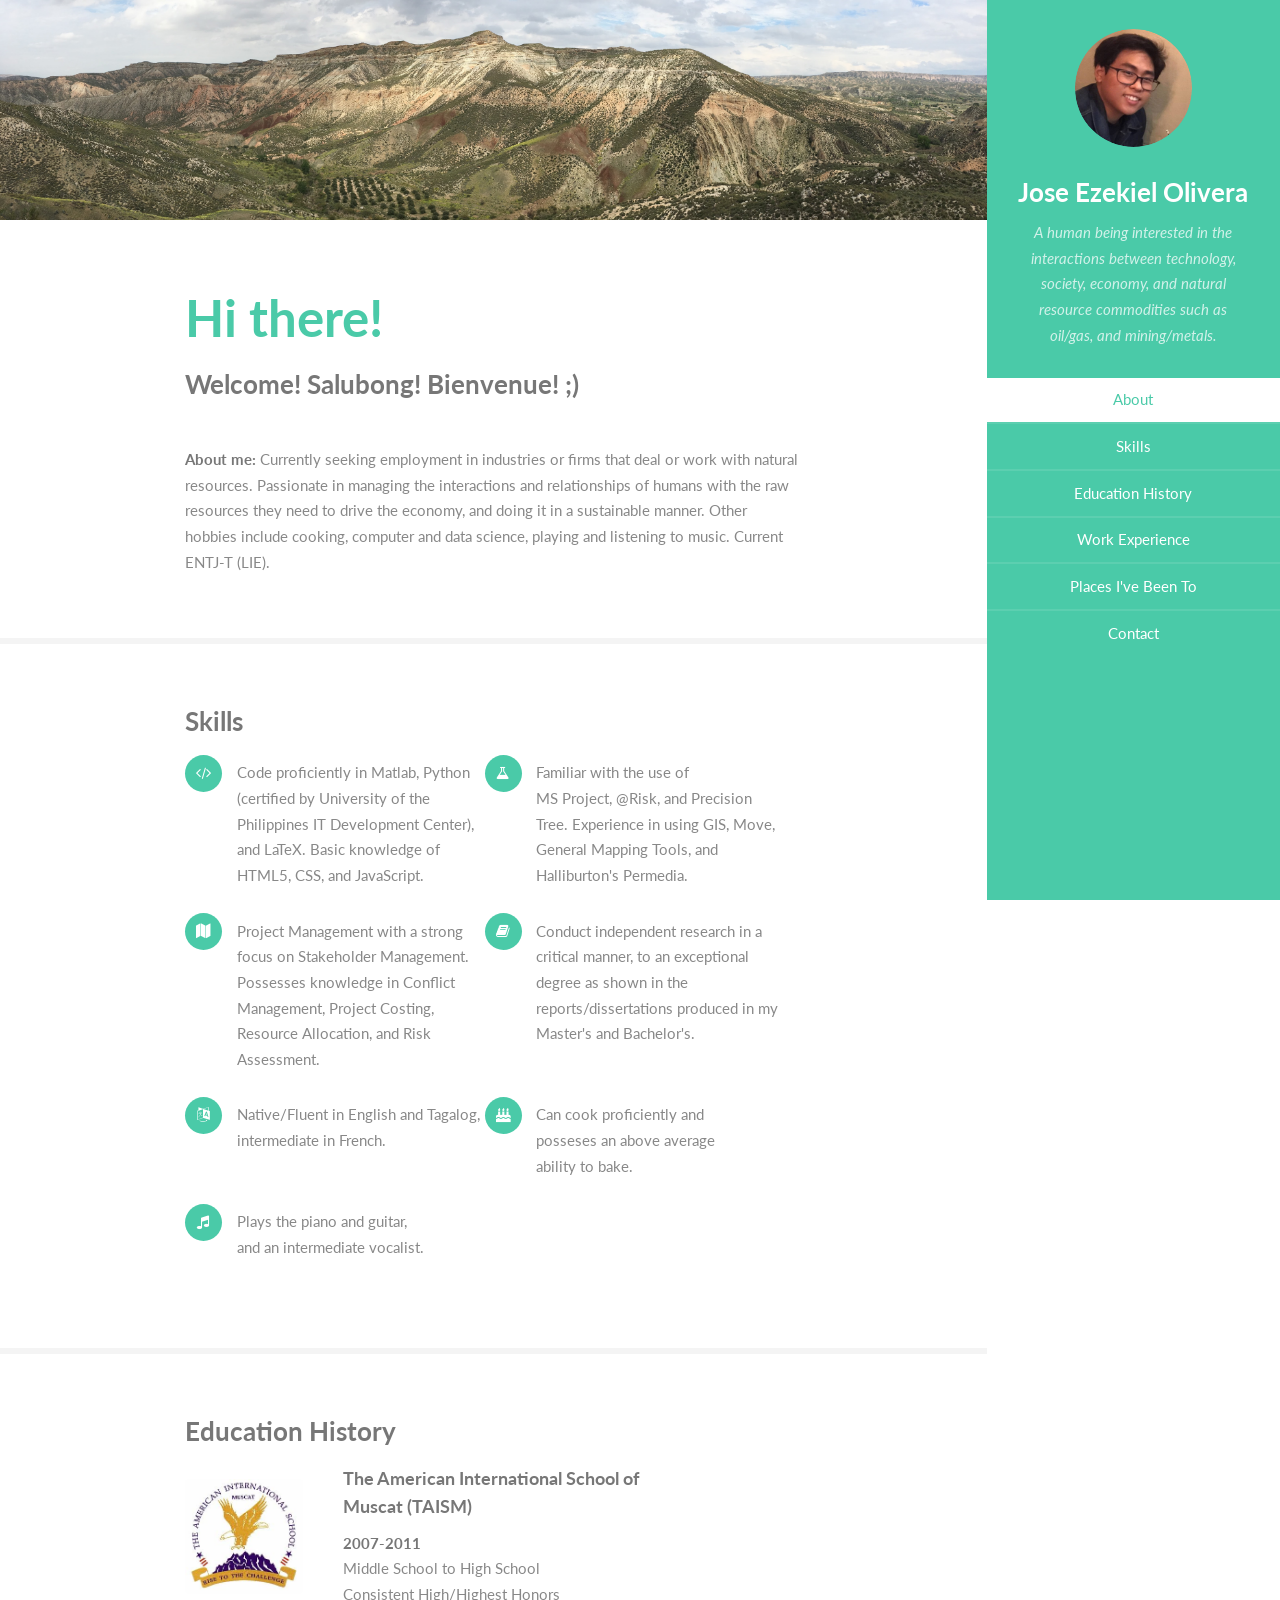
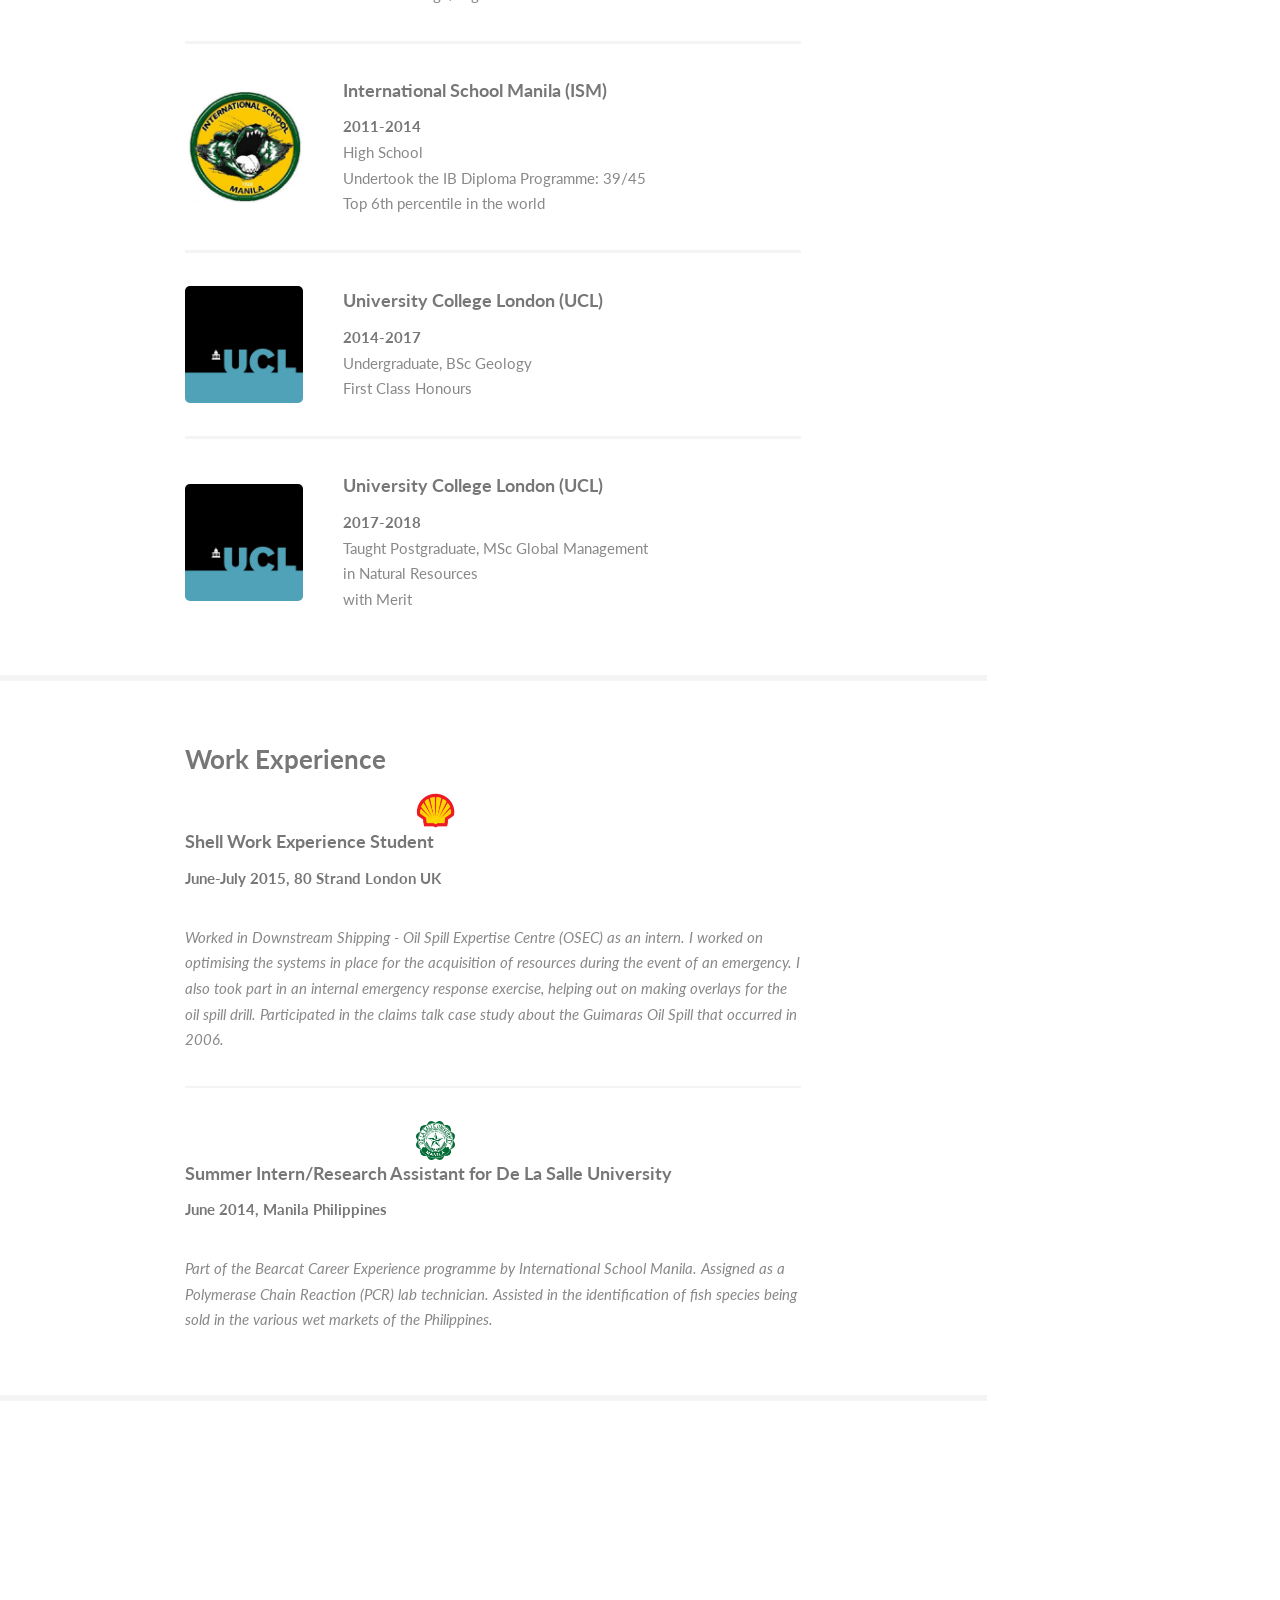
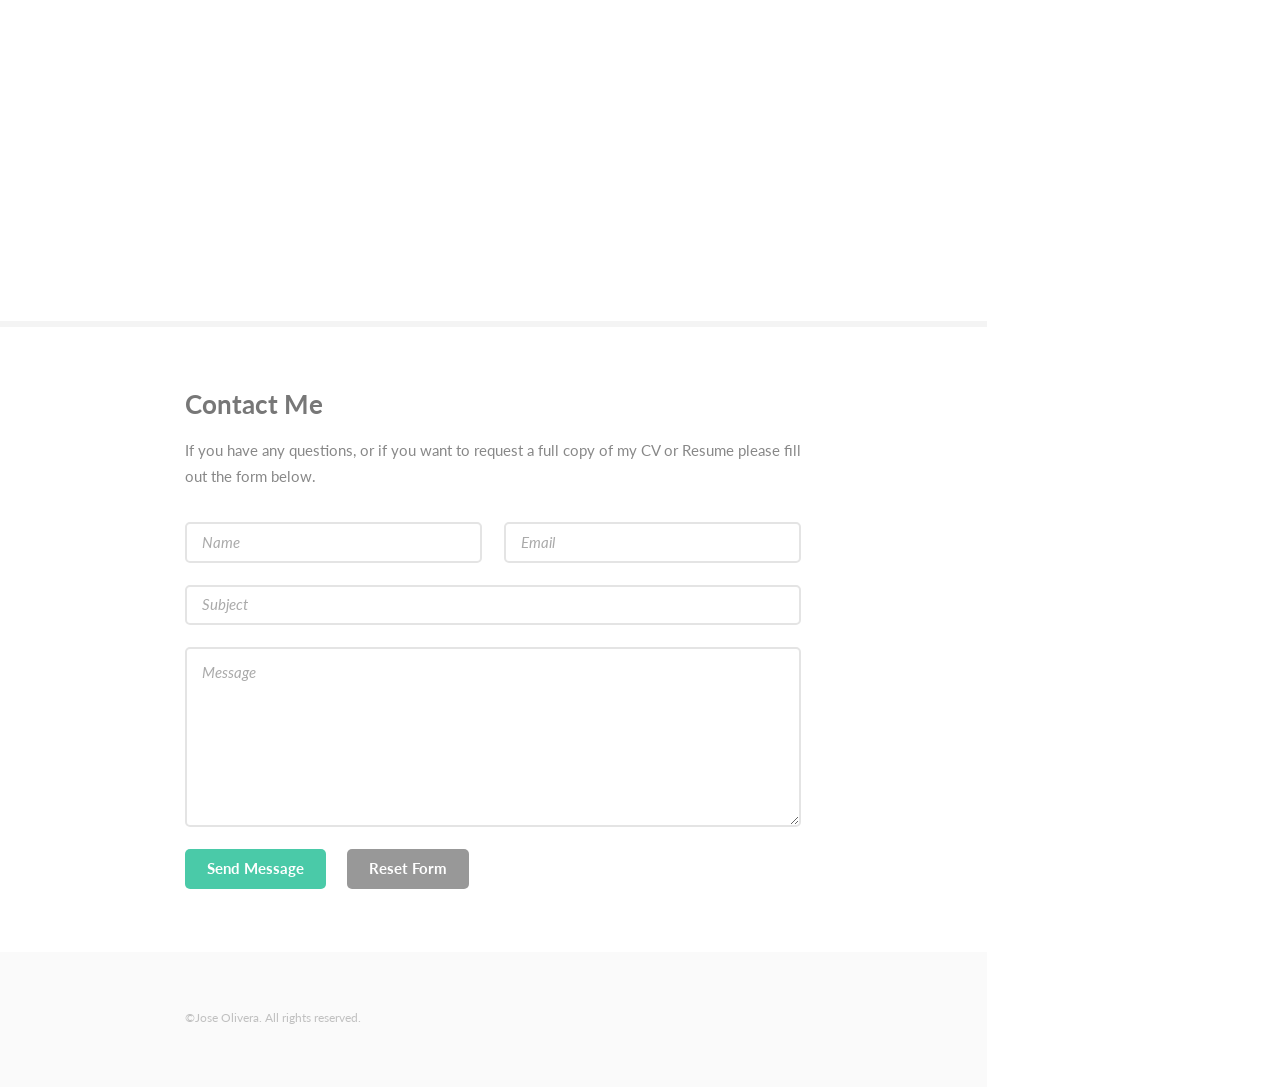
==== commit 7726a8a0: "Trial 234" ====
--- a/index.html
+++ b/index.html
@@ -142,12 +142,12 @@
 									<h3>Work Experience</h3>
 
 									<section>
-										<a href="https://www.shell.com/business-customers/trading-and-supply.html" class="image logo"><img src="images/pic04.png" alt="" /></a>
+										<a href="https://www.shell.com/business-customers/trading-and-supply.html" style='margin:0 auto; display: block; width: 25%;' class="image logo"><img src="images/pic04.png" alt="" /></a>
 										<h4>Shell Work Experience Student</h4>
 										<p><strong>June-July 2015, 80 Strand London UK</strong><p>
 										<p><em>Worked in Downstream Shipping - Oil Spill Expertise Centre (OSEC) as an intern. I worked on optimising the systems in place for the acquisition of resources during the event of an emergency. I also took part in an internal emergency response exercise, helping out on making overlays for the oil spill drill. Participated in the claims talk case study about the Guimaras Oil Spill that occurred in 2006.</em></p>
 										<hr />
-										<a href="https://www.dlsu.edu.ph/" class="image logo"><img src="images/pic05.png" alt="" /></a>
+										<a href="https://www.dlsu.edu.ph/" style='margin:0 auto; display: block; width: 25%;' class="image logo"><img src="images/pic05.png" alt="" /></a>
 										<h4>Summer Intern/Research Assistant for De La Salle University</h4>
 										<p><strong>June 2014, Manila Philippines</strong><p>
 										<p><em>Part of the Bearcat Career Experience programme by International School Manila. Assigned as a Polymerase Chain Reaction (PCR) lab technician. Assisted in the identification of fish species being sold in the various wet markets of the Philippines.</em></p>
--- a/assets/css/main.css
+++ b/assets/css/main.css
@@ -2032,7 +2032,7 @@
 
 		.image.logo img {
 			display: block;
-			border-radius: 5px;
+			overflow: hidden;
 			max-width: 25%;
 			height: auto;
 			width: auto\9; /* ie8 */
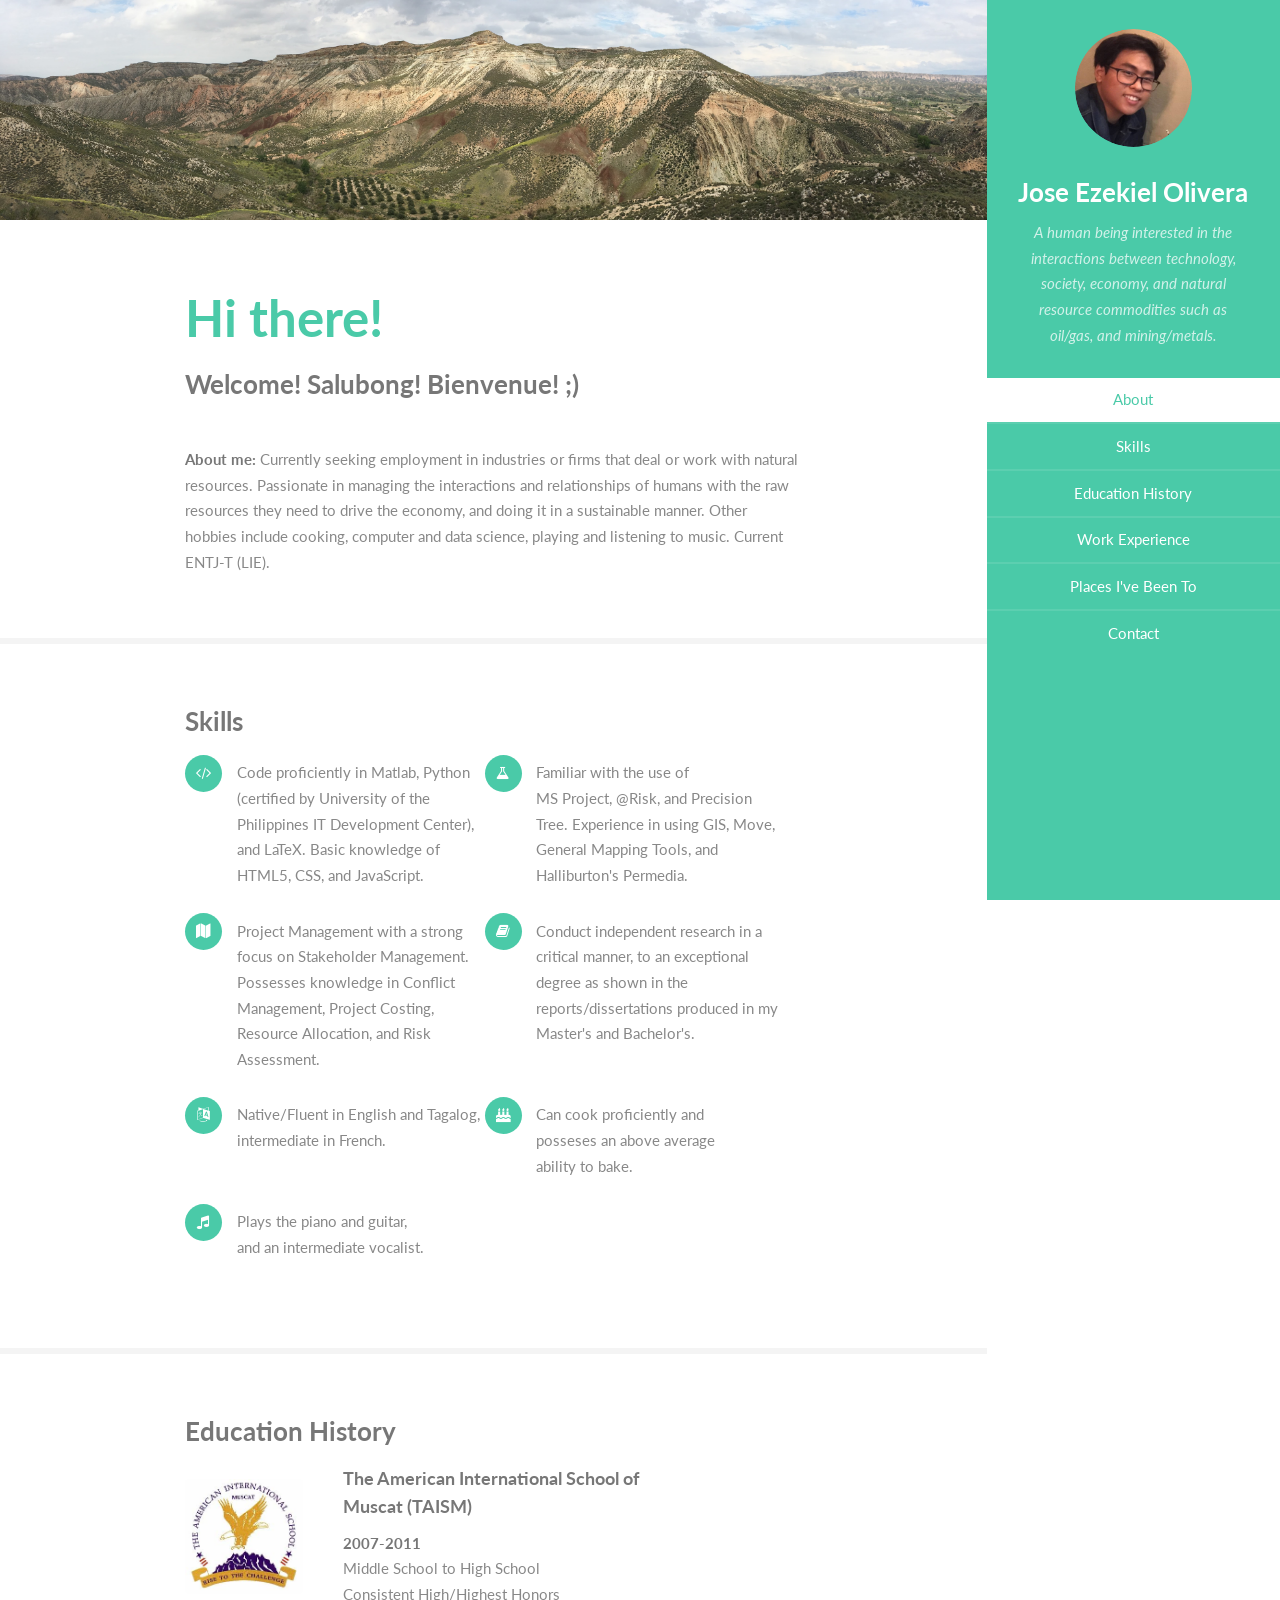
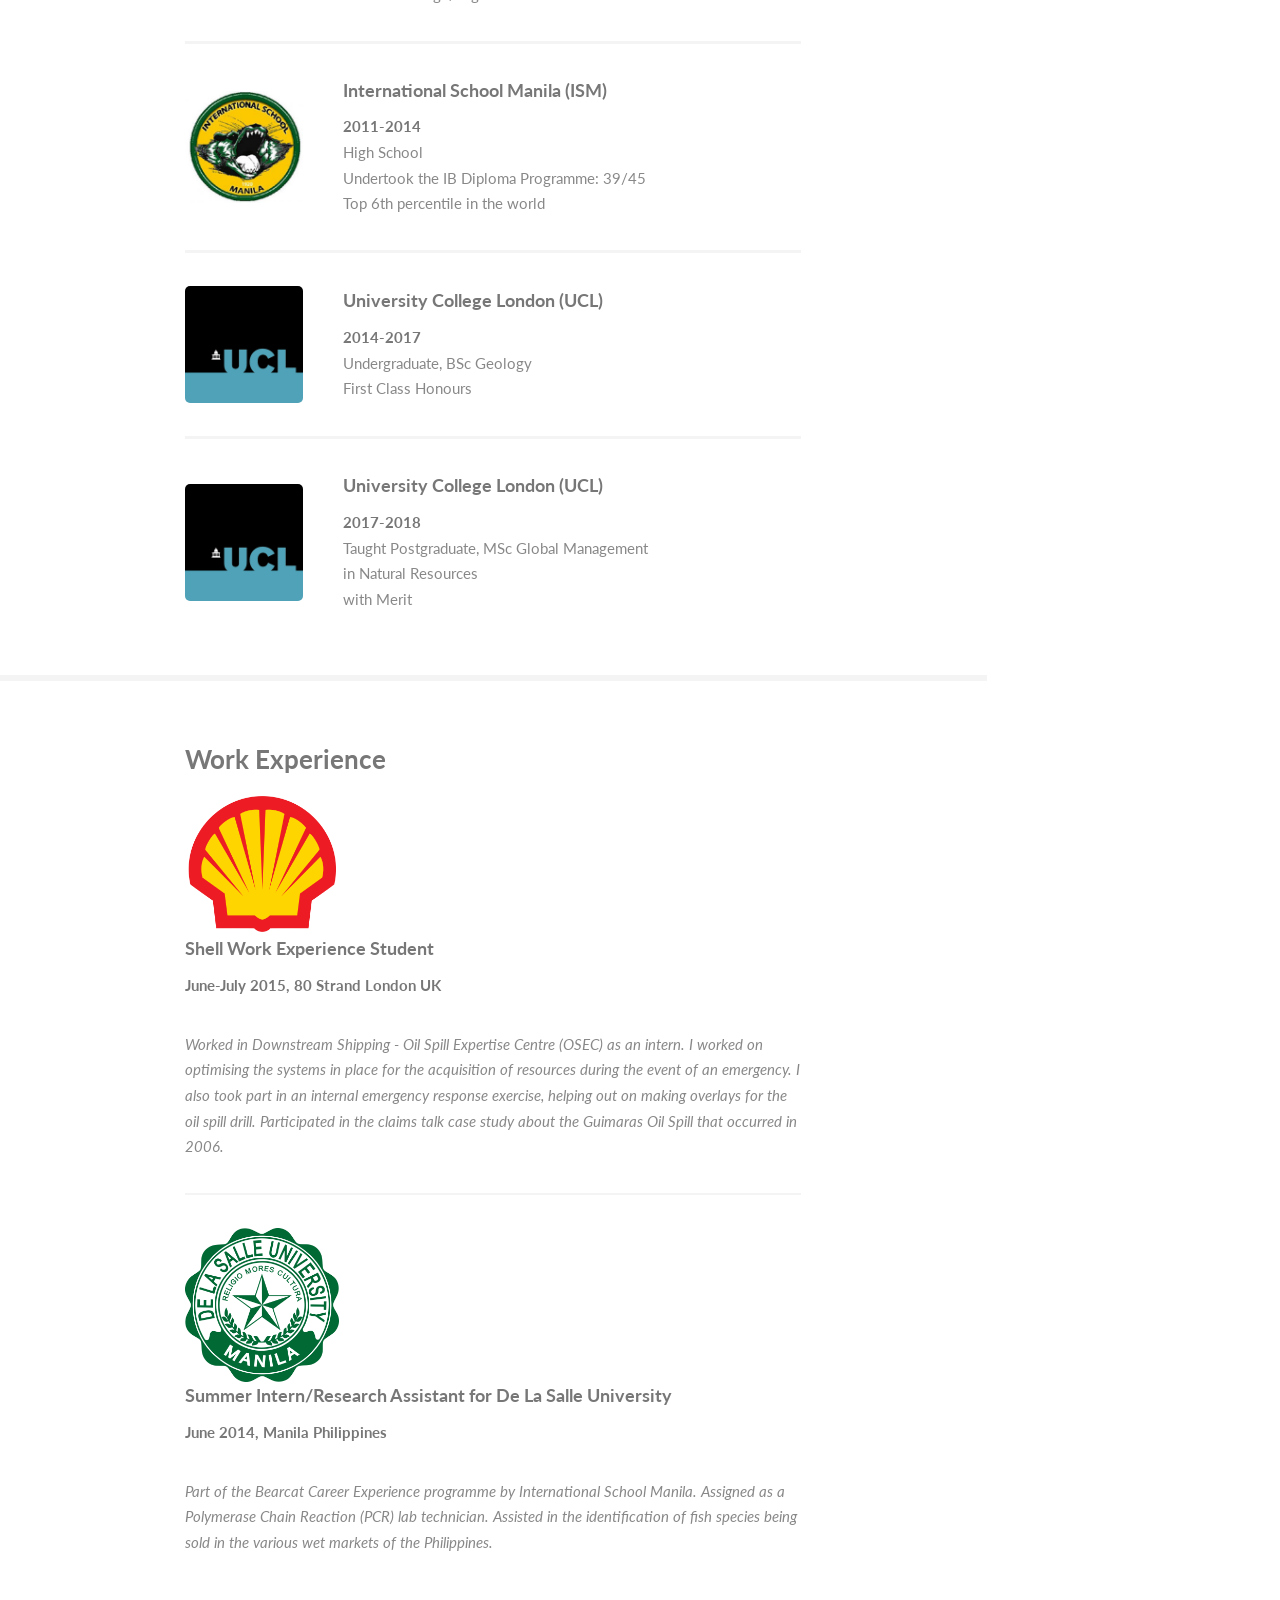
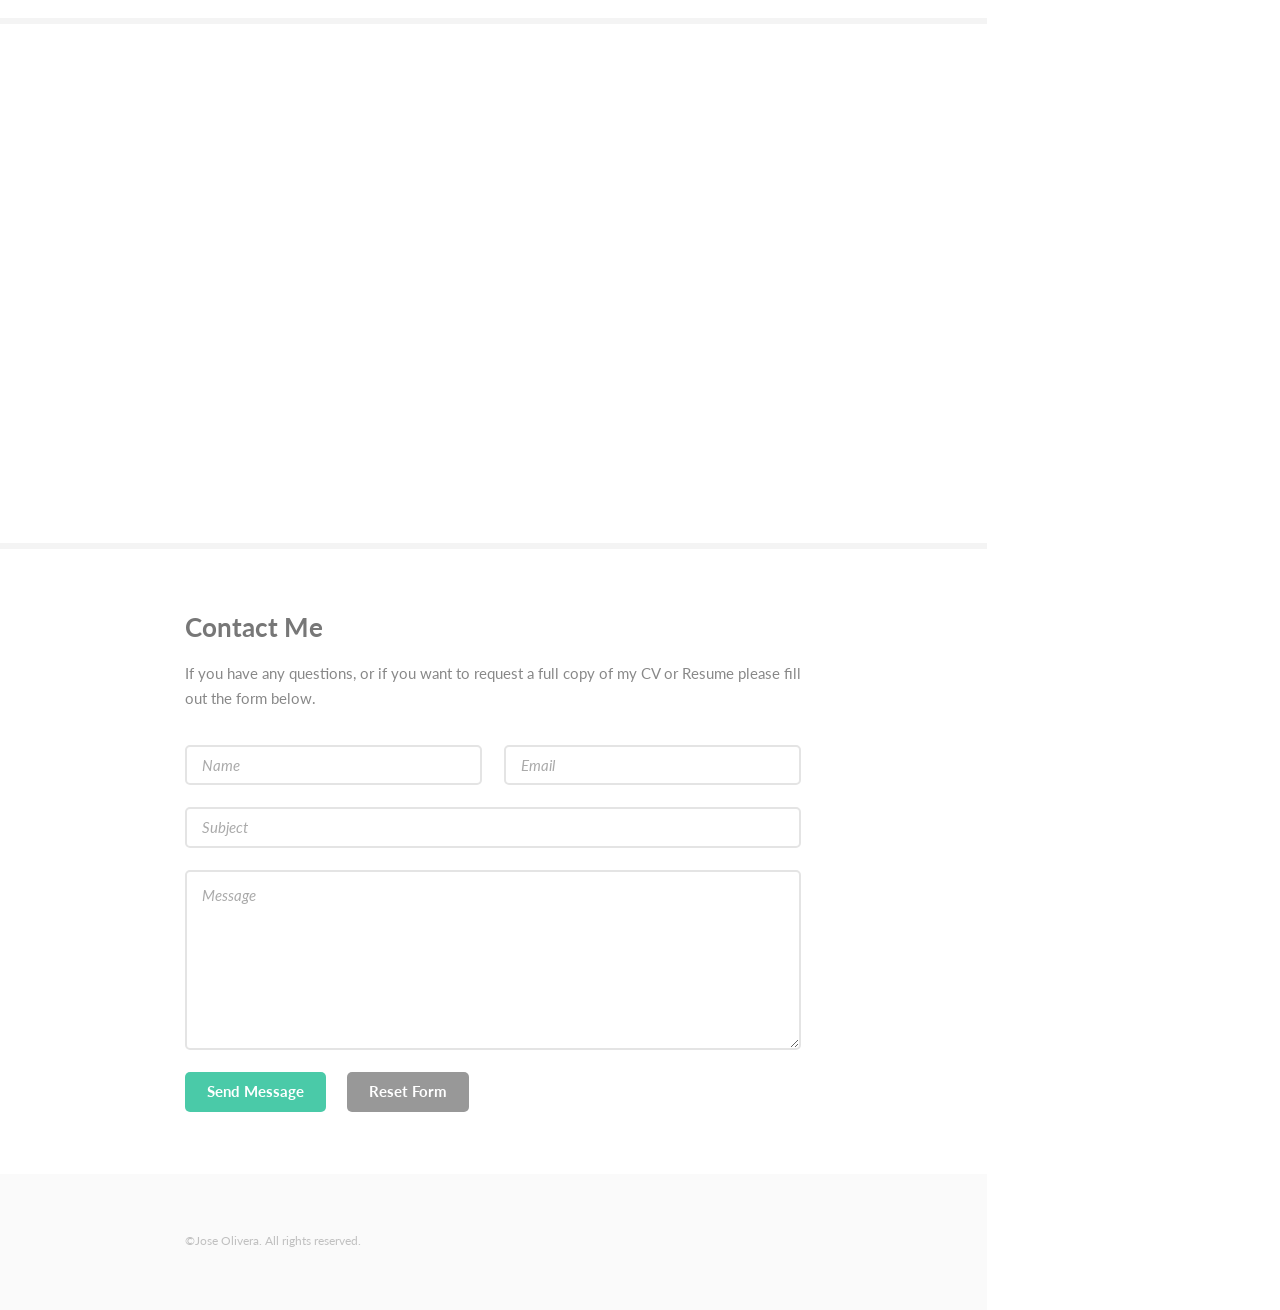
==== commit 96fdd087: "Trial 345" ====
--- a/index.html
+++ b/index.html
@@ -142,12 +142,12 @@
 									<h3>Work Experience</h3>
 
 									<section>
-										<a href="https://www.shell.com/business-customers/trading-and-supply.html" style='margin:0 auto; display: block; width: 25%;' class="image logo"><img src="images/pic04.png" alt="" /></a>
+										<a href="https://www.shell.com/business-customers/trading-and-supply.html" style='height: auto; width: auto\9; /* ie8 */; display: block; width: 25%;' class="image logo"><img src="images/pic04.png" alt="" /></a>
 										<h4>Shell Work Experience Student</h4>
 										<p><strong>June-July 2015, 80 Strand London UK</strong><p>
 										<p><em>Worked in Downstream Shipping - Oil Spill Expertise Centre (OSEC) as an intern. I worked on optimising the systems in place for the acquisition of resources during the event of an emergency. I also took part in an internal emergency response exercise, helping out on making overlays for the oil spill drill. Participated in the claims talk case study about the Guimaras Oil Spill that occurred in 2006.</em></p>
 										<hr />
-										<a href="https://www.dlsu.edu.ph/" style='margin:0 auto; display: block; width: 25%;' class="image logo"><img src="images/pic05.png" alt="" /></a>
+										<a href="https://www.dlsu.edu.ph/" style='height: auto; width: auto\9; /* ie8 */; display: block; width: 25%;' class="image logo"><img src="images/pic05.png" alt="" /></a>
 										<h4>Summer Intern/Research Assistant for De La Salle University</h4>
 										<p><strong>June 2014, Manila Philippines</strong><p>
 										<p><em>Part of the Bearcat Career Experience programme by International School Manila. Assigned as a Polymerase Chain Reaction (PCR) lab technician. Assisted in the identification of fish species being sold in the various wet markets of the Philippines.</em></p>
--- a/assets/css/main.css
+++ b/assets/css/main.css
@@ -2032,10 +2032,7 @@
 
 		.image.logo img {
 			display: block;
-			overflow: hidden;
-			max-width: 25%;
-			height: auto;
-			width: auto\9; /* ie8 */
+			width: 100%;
 		}
 
 /* List */
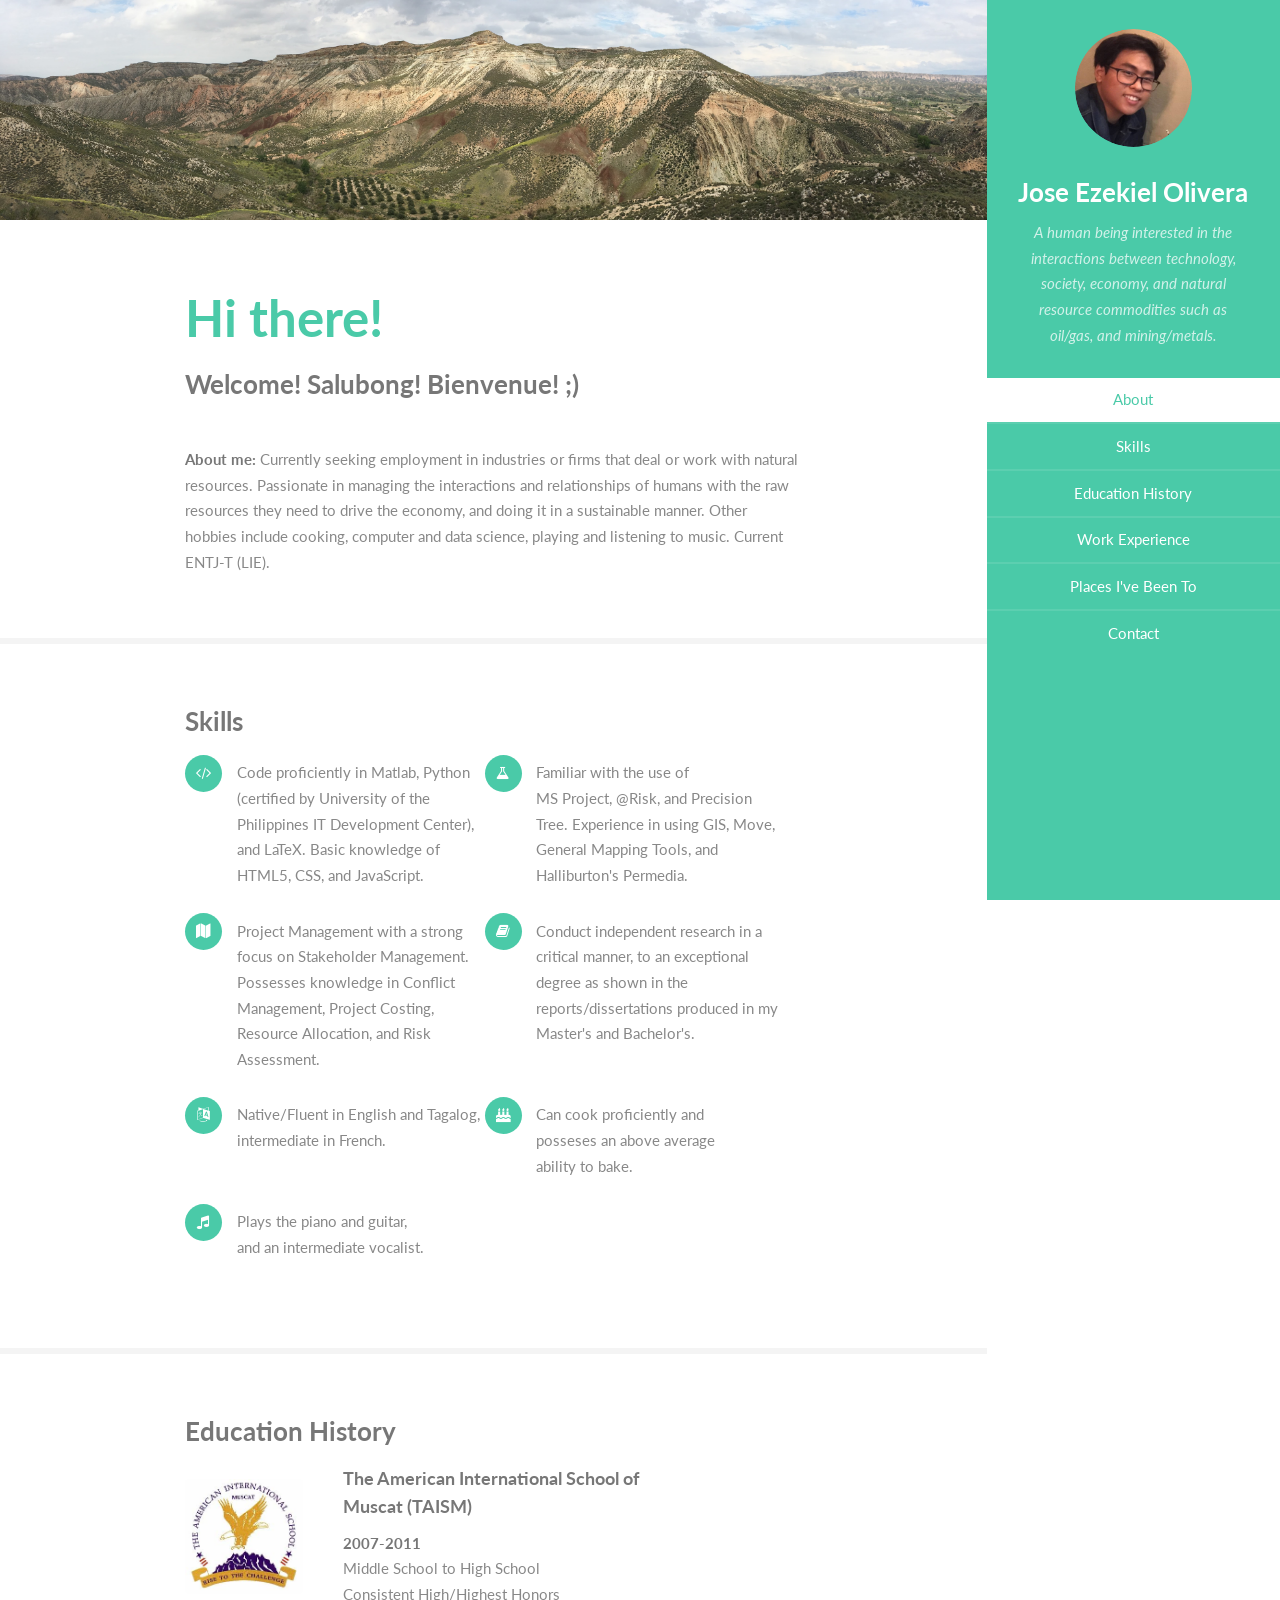
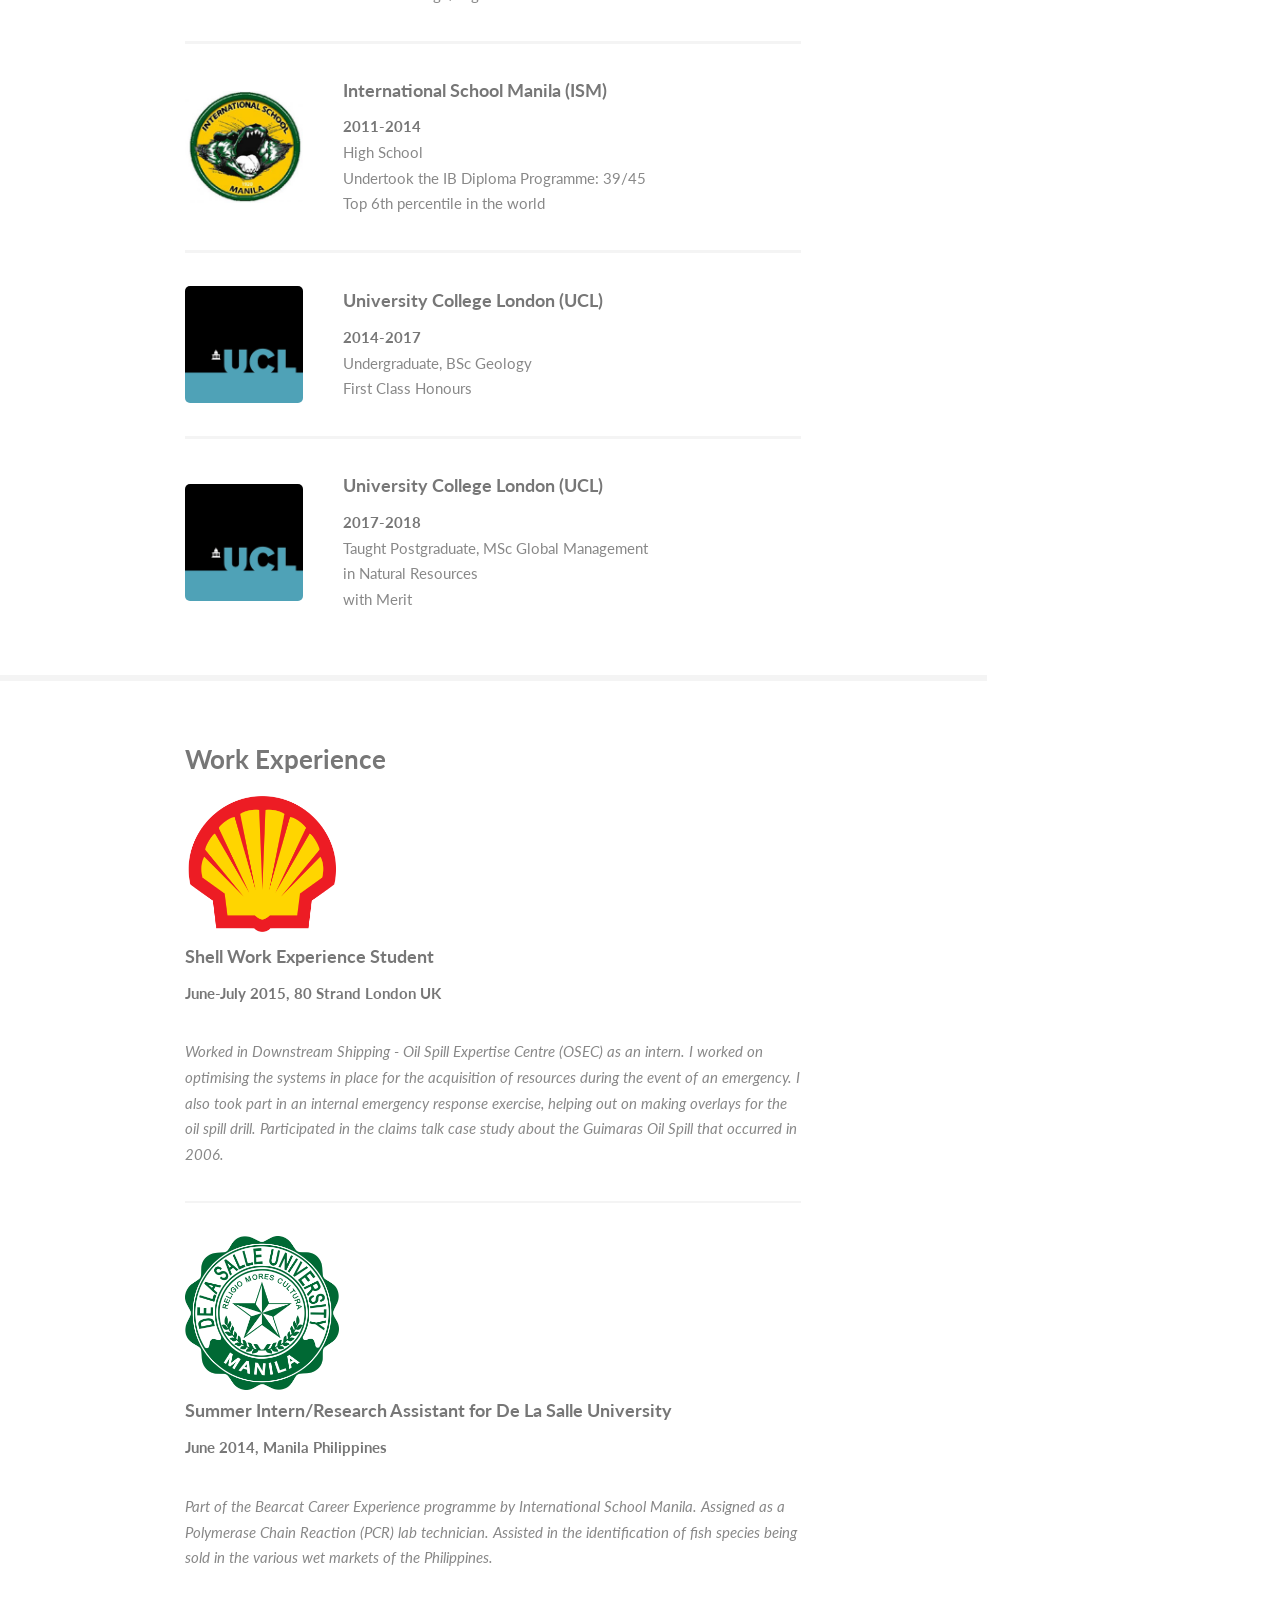
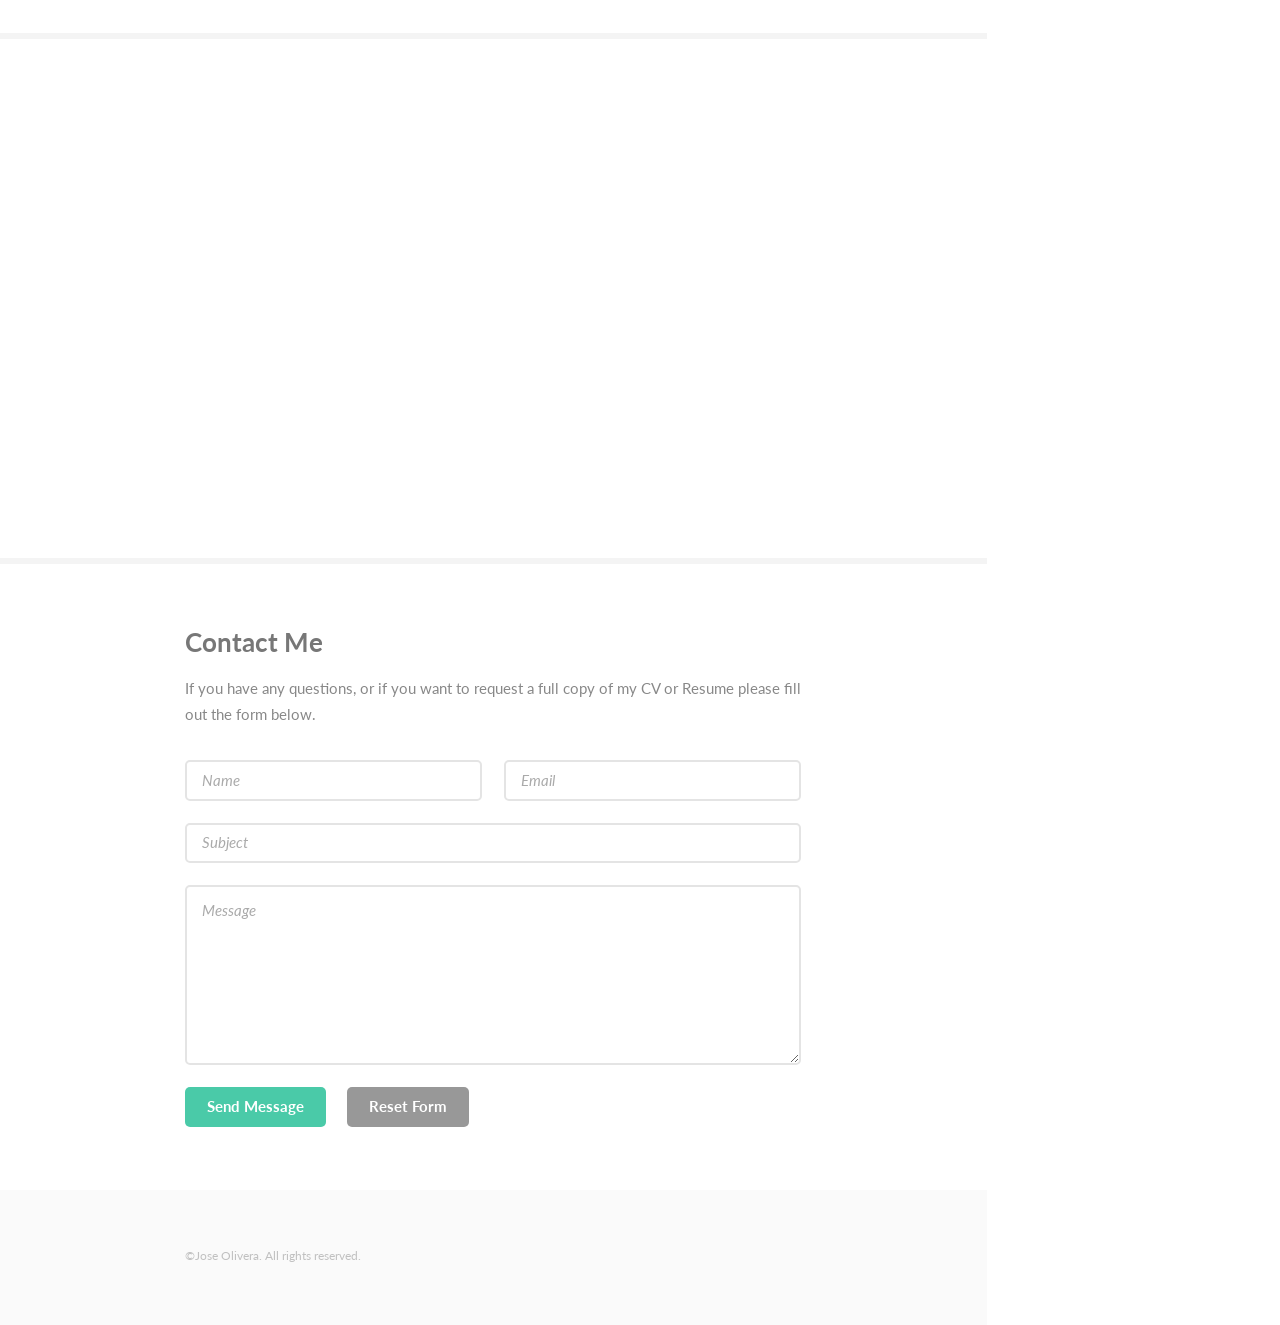
==== commit 7fb2512f: "Revert 345" ====
--- a/index.html
+++ b/index.html
@@ -142,12 +142,12 @@
 									<h3>Work Experience</h3>
 
 									<section>
-										<a href="https://www.shell.com/business-customers/trading-and-supply.html" style='height: auto; width: auto\9; /* ie8 */; display: block; width: 25%;' class="image logo"><img src="images/pic04.png" alt="" /></a>
+										<a href="https://www.shell.com/business-customers/trading-and-supply.html" class="image logo"><img src="images/pic04.png" alt="" /></a>
 										<h4>Shell Work Experience Student</h4>
 										<p><strong>June-July 2015, 80 Strand London UK</strong><p>
 										<p><em>Worked in Downstream Shipping - Oil Spill Expertise Centre (OSEC) as an intern. I worked on optimising the systems in place for the acquisition of resources during the event of an emergency. I also took part in an internal emergency response exercise, helping out on making overlays for the oil spill drill. Participated in the claims talk case study about the Guimaras Oil Spill that occurred in 2006.</em></p>
 										<hr />
-										<a href="https://www.dlsu.edu.ph/" style='height: auto; width: auto\9; /* ie8 */; display: block; width: 25%;' class="image logo"><img src="images/pic05.png" alt="" /></a>
+										<a href="https://www.dlsu.edu.ph/" class="image logo"><img src="images/pic05.png" alt="" /></a>
 										<h4>Summer Intern/Research Assistant for De La Salle University</h4>
 										<p><strong>June 2014, Manila Philippines</strong><p>
 										<p><em>Part of the Bearcat Career Experience programme by International School Manila. Assigned as a Polymerase Chain Reaction (PCR) lab technician. Assisted in the identification of fish species being sold in the various wet markets of the Philippines.</em></p>
--- a/assets/css/main.css
+++ b/assets/css/main.css
@@ -2032,7 +2032,9 @@
 
 		.image.logo img {
 			display: block;
-			width: 100%;
+			max-width: 25%;
+			height: auto;
+			width: auto\9; /* ie8 */
 		}
 
 /* List */
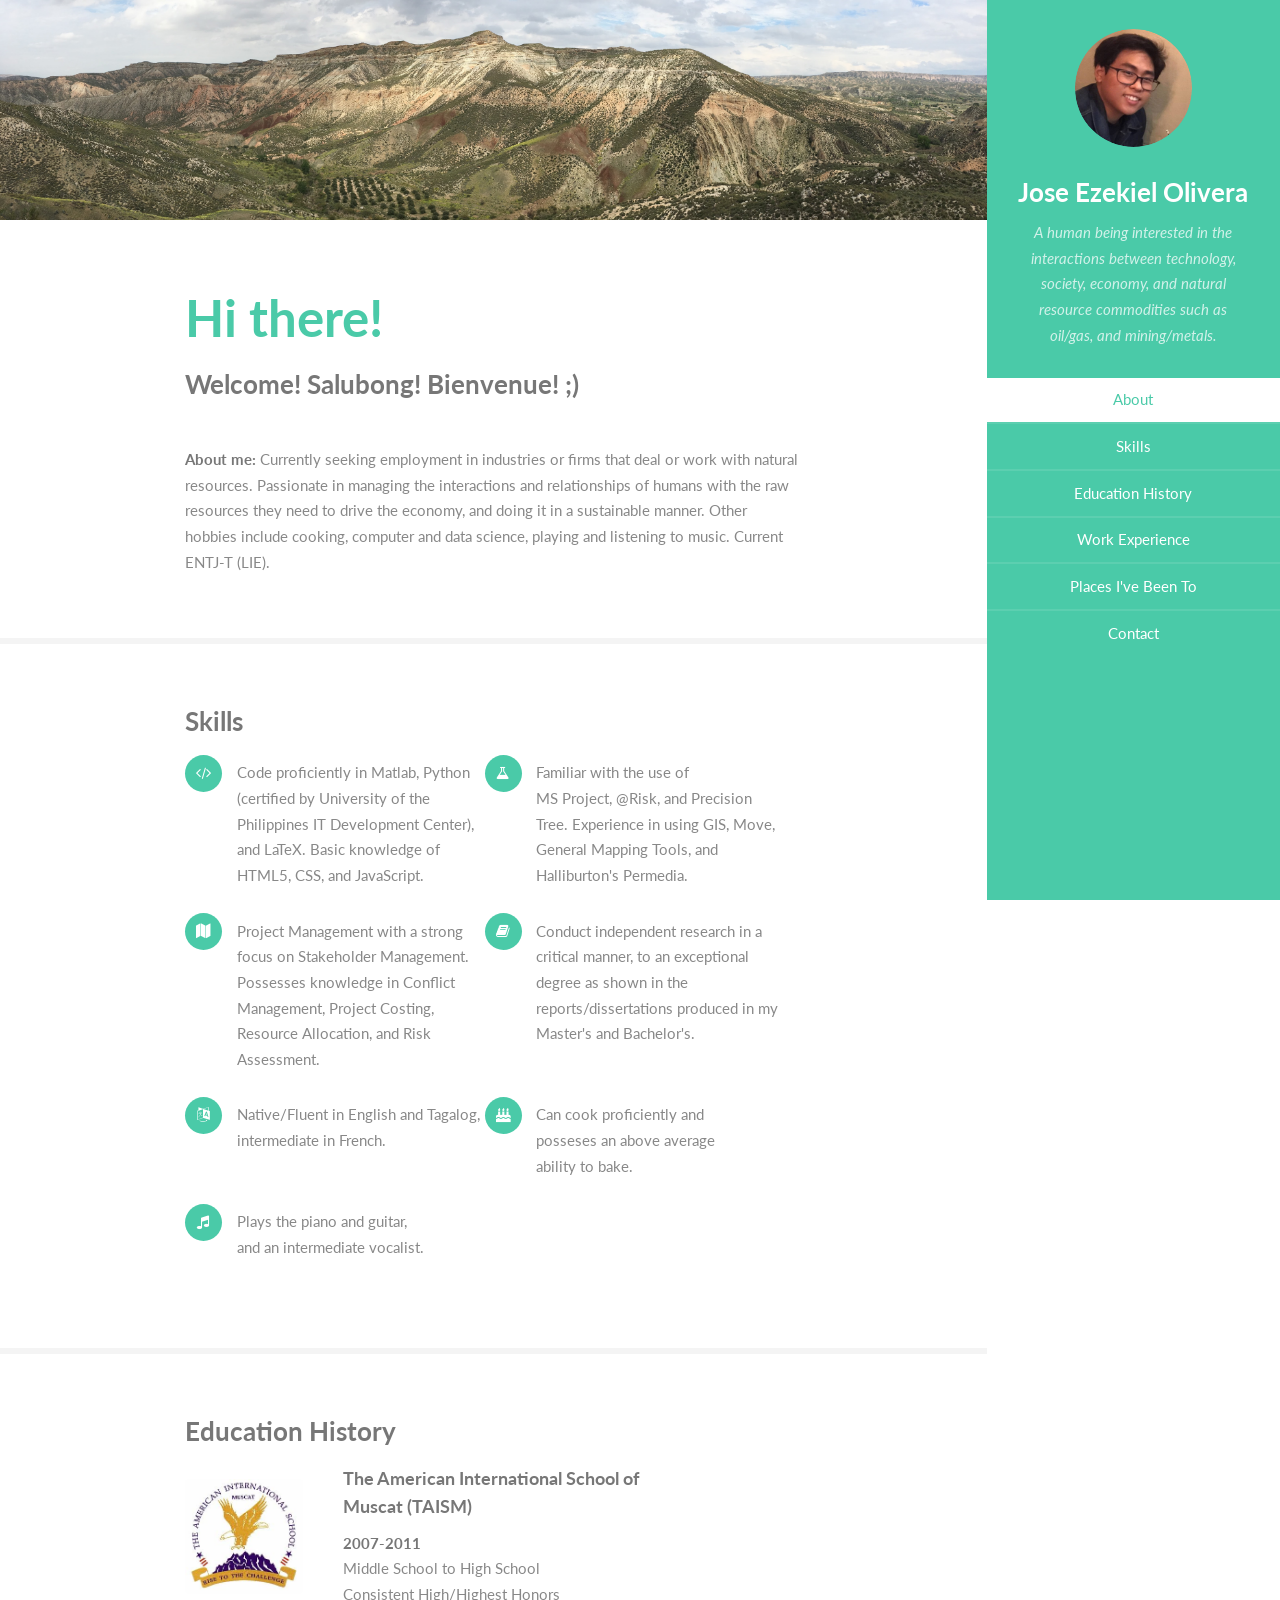
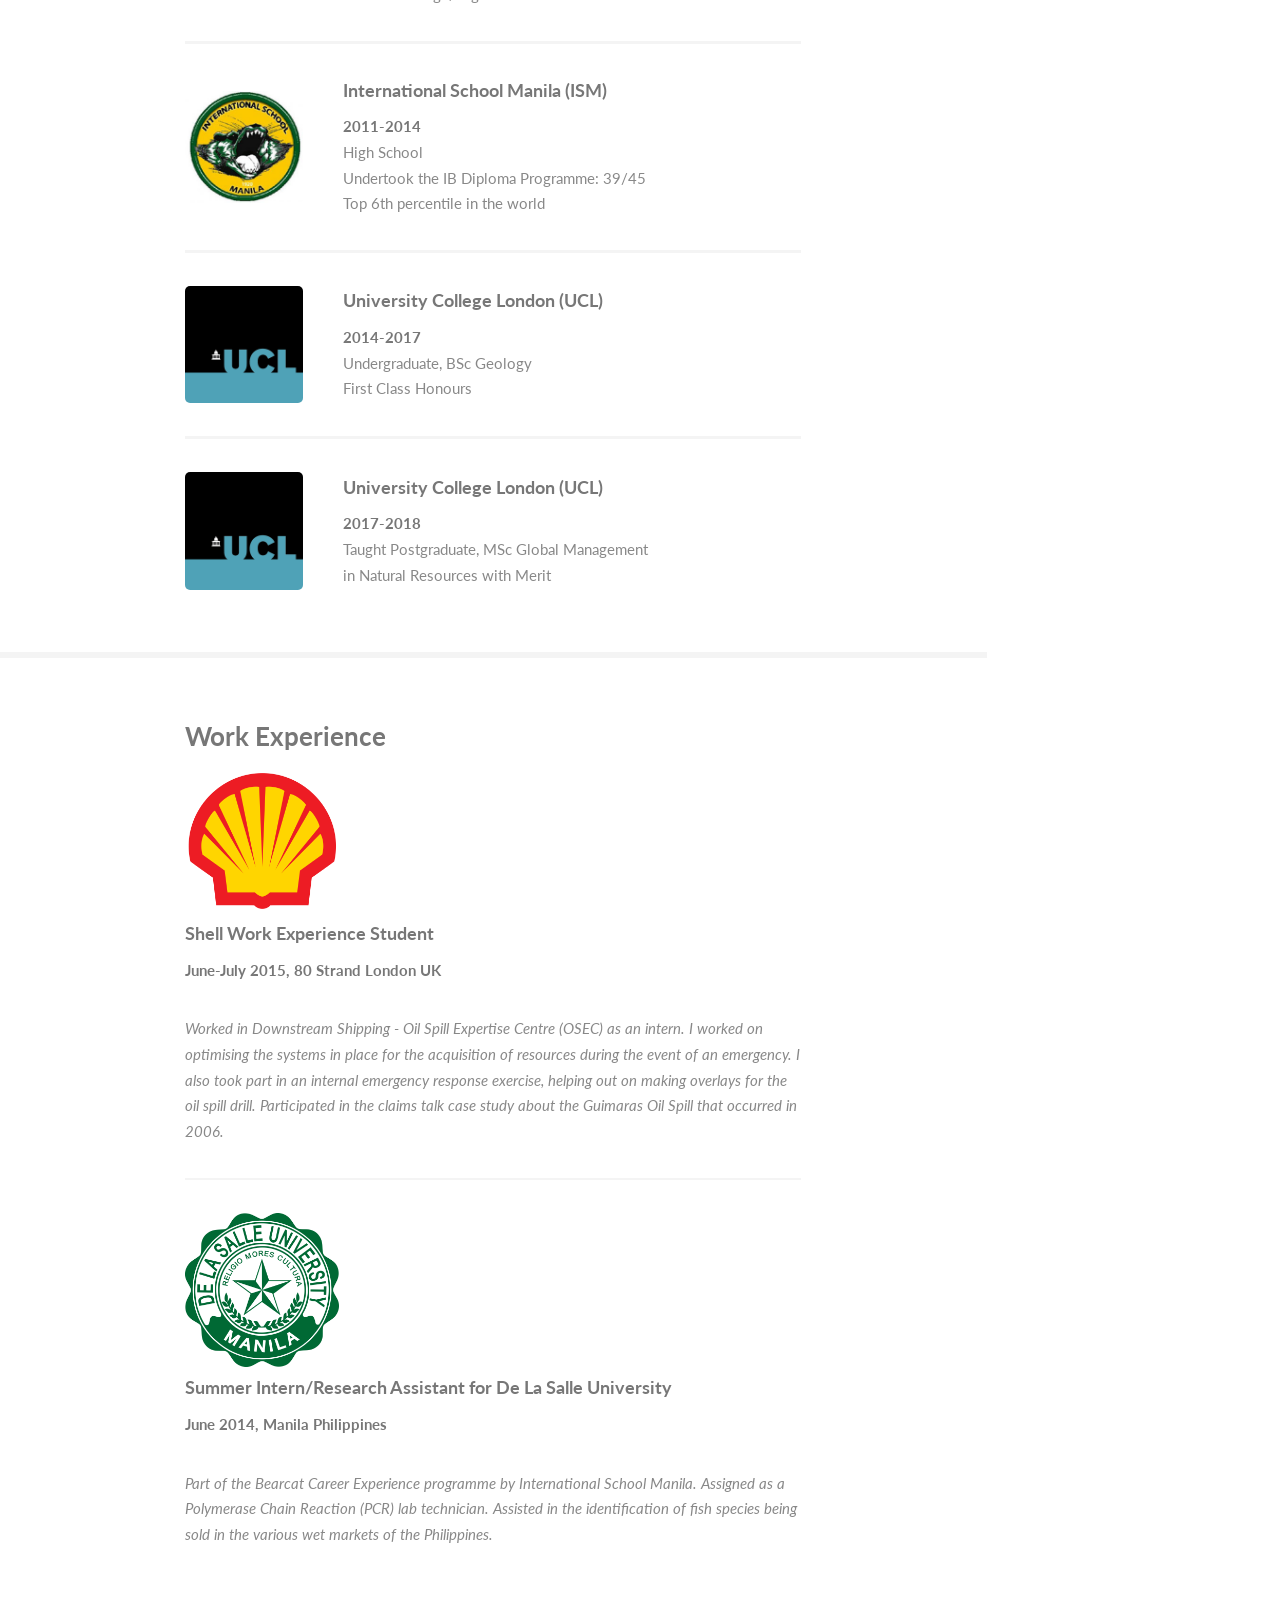
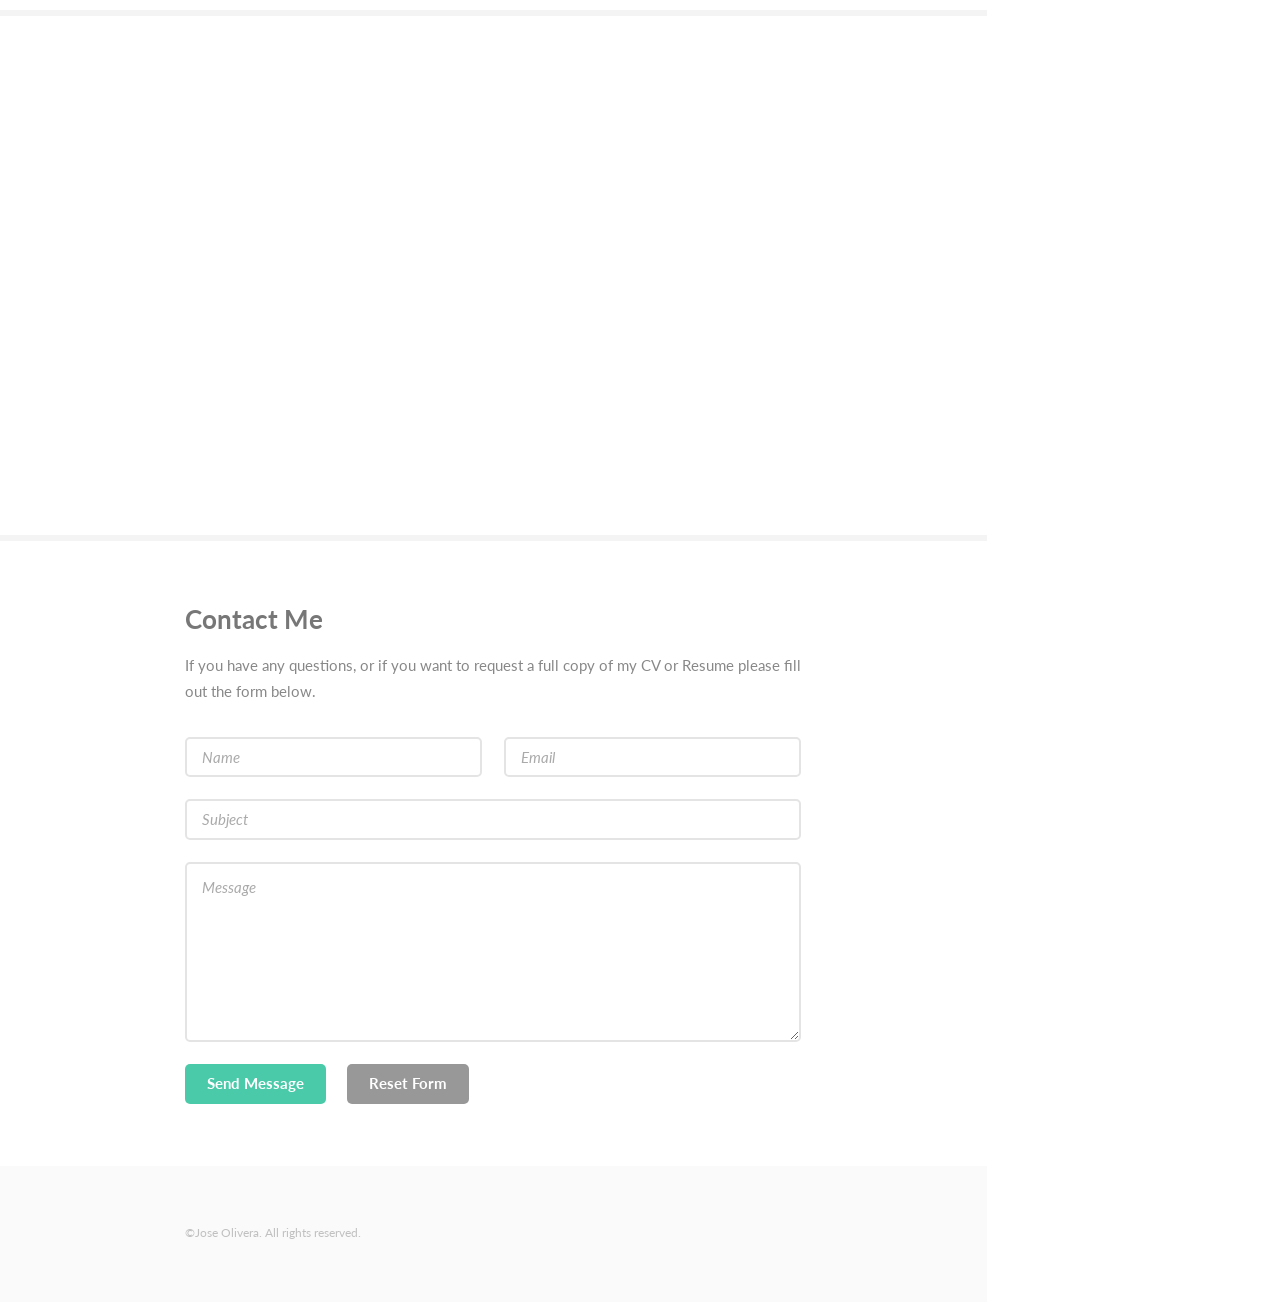
==== commit b967e5a9: "WOOOHOOO" ====
--- a/index.html
+++ b/index.html
@@ -129,7 +129,7 @@
 											<a href="http://www.ucl.ac.uk" class="image"><img src="images/pic03.jpg" alt="" /></a>
 											<div class="inner">
 												<h4>University College London (UCL)</h4>
-												<p><b>2017-2018</b> </br> Taught Postgraduate, MSc Global Management in Natural Resources </br> with Merit </br> </p>
+												<p><b>2017-2018</b> </br> Taught Postgraduate, MSc Global Management in Natural Resources with Merit </p>
 											</div>
 										</article>
 									</div>
--- a/assets/css/main.css
+++ b/assets/css/main.css
@@ -2030,12 +2030,15 @@
 				width: 100%;
 			}
 
-		.image.logo img {
-			display: block;
-			max-width: 25%;
-			height: auto;
-			width: auto\9; /* ie8 */
-		}
+		.image.logo {
+			display: inline-block;;
+			width: 25%;
+		}
+
+			.image.logo img {
+				display: block;
+				width: 100%;
+			}
 
 /* List */
 
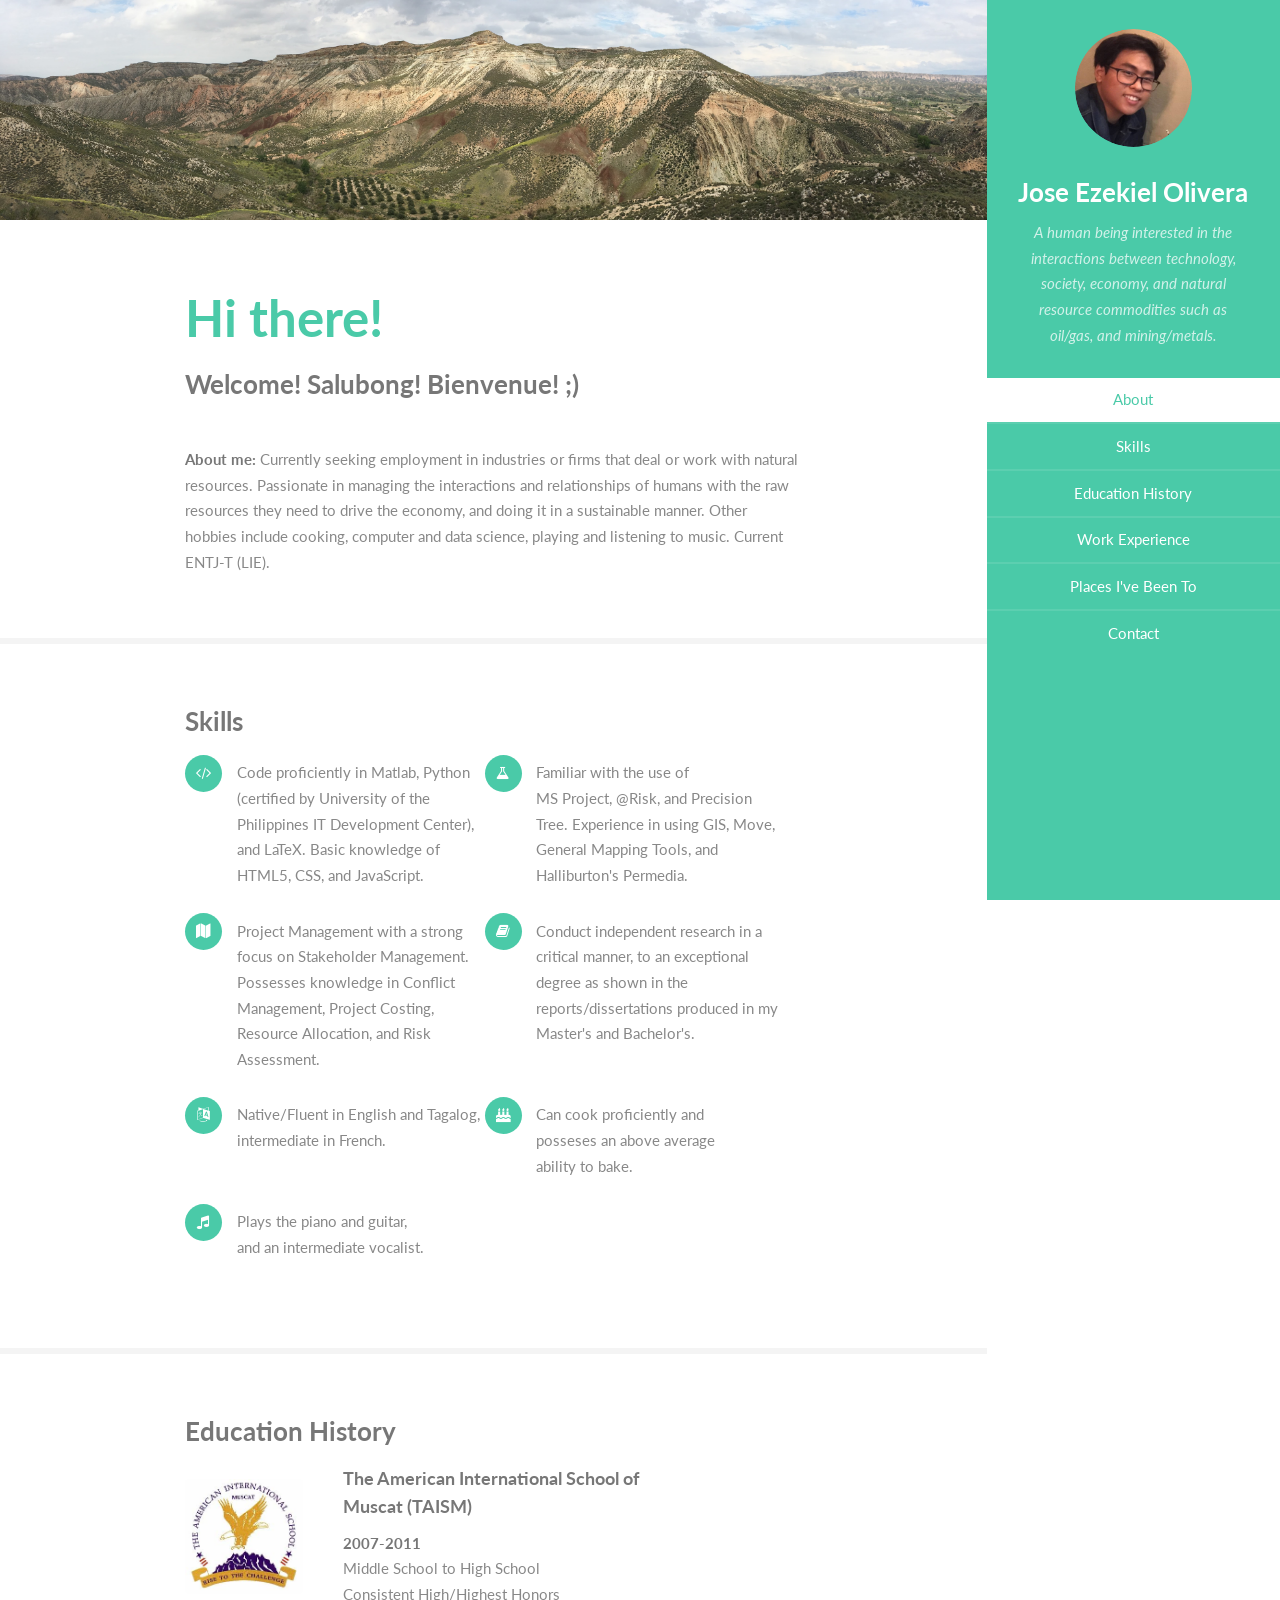
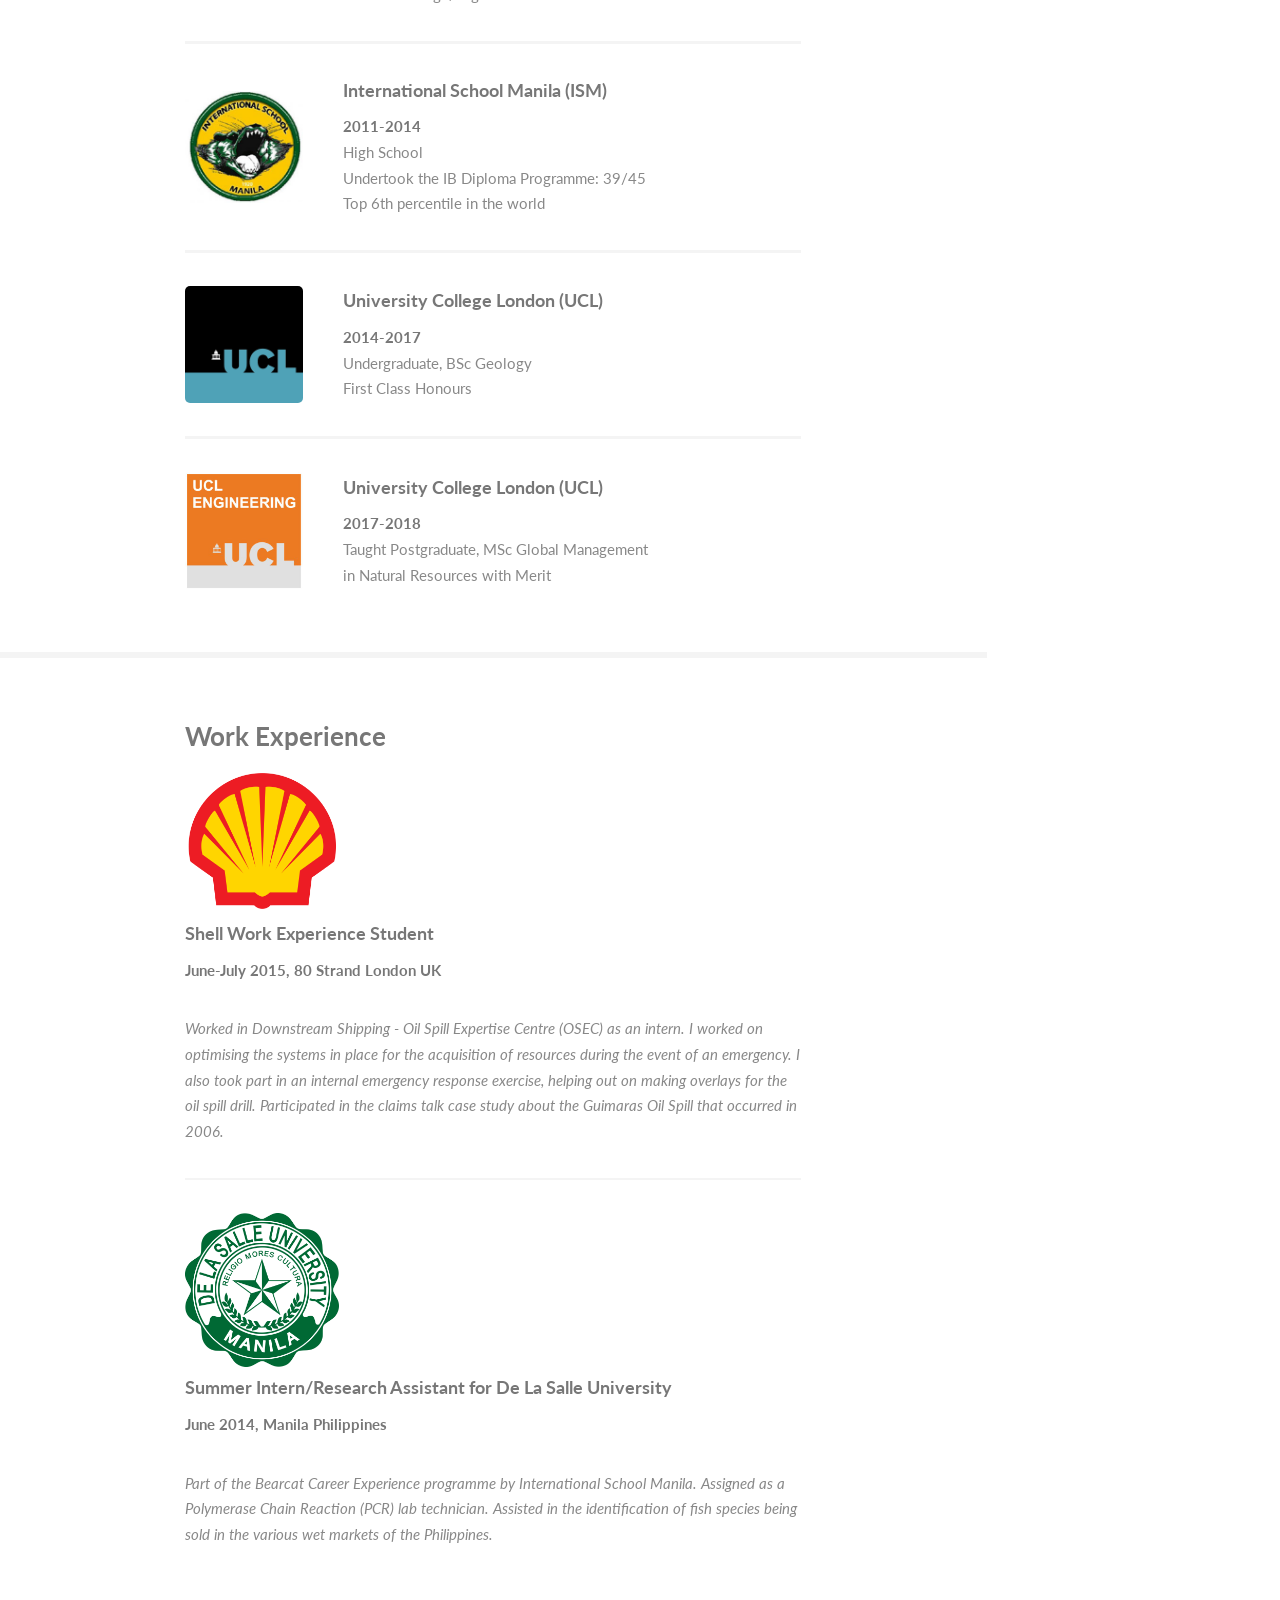
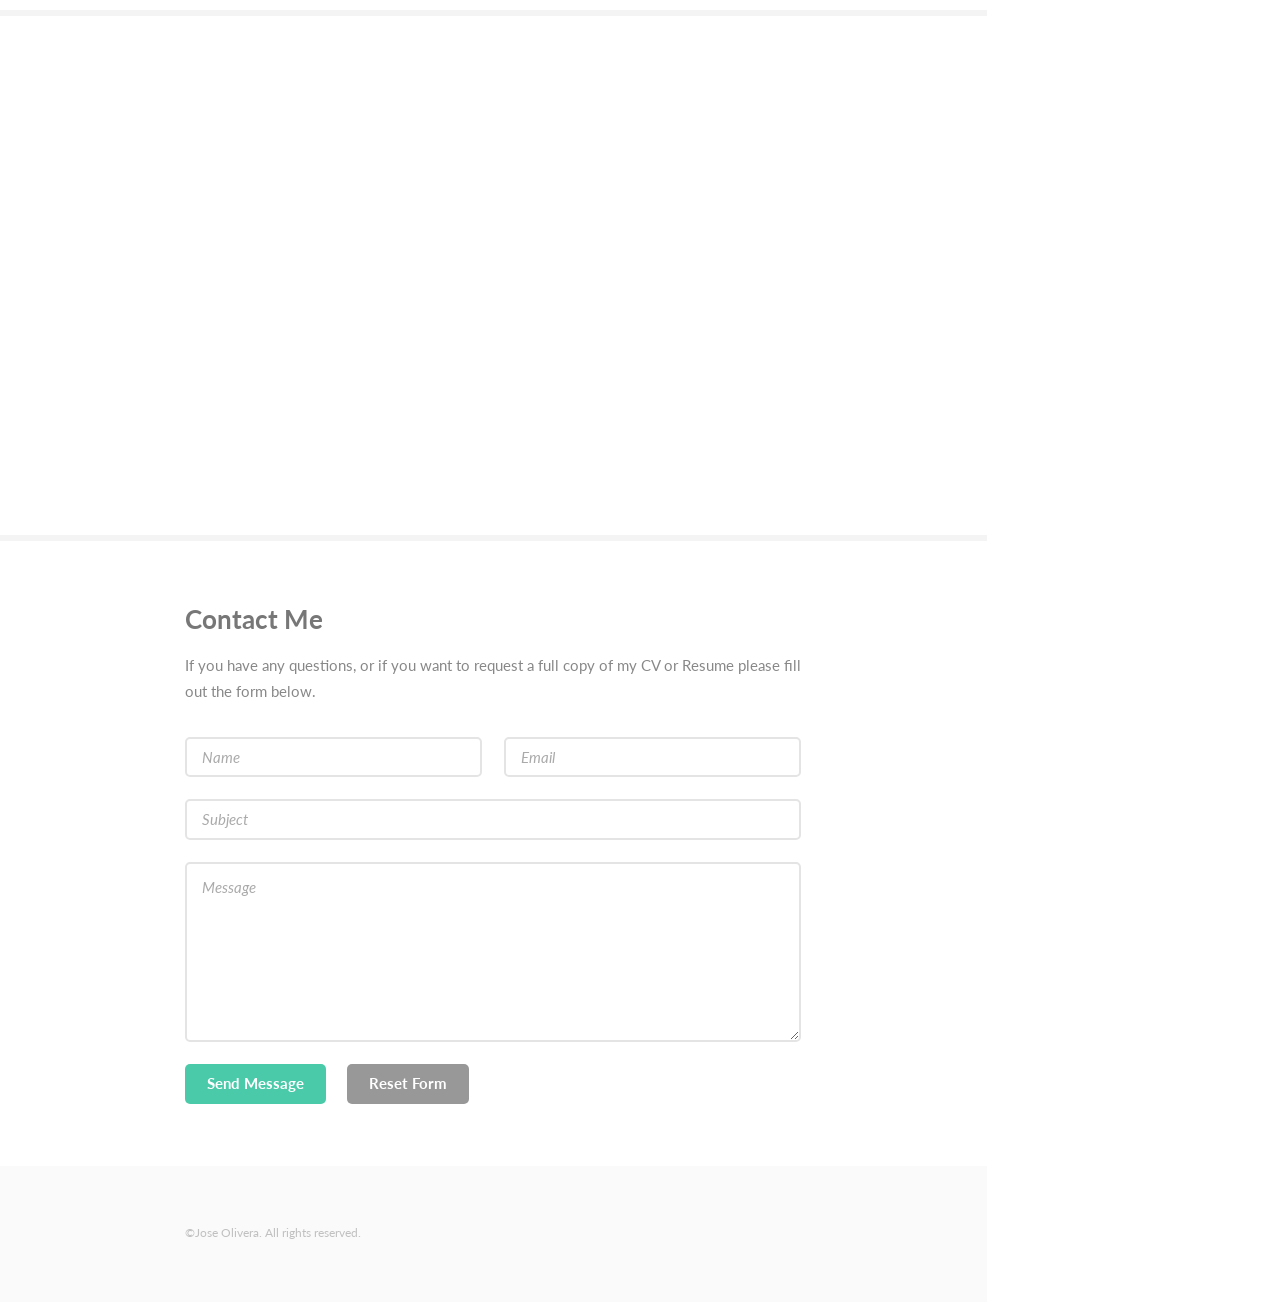
==== commit c6b38976: "Updated Postgrad logo" ====
--- a/index.html
+++ b/index.html
@@ -126,7 +126,7 @@
 											</div>
 										</article>
 										<article>
-											<a href="http://www.ucl.ac.uk" class="image"><img src="images/pic03.jpg" alt="" /></a>
+											<a href="http://www.ucl.ac.uk" class="image"><img src="images/pic06.jpg" alt="" /></a>
 											<div class="inner">
 												<h4>University College London (UCL)</h4>
 												<p><b>2017-2018</b> </br> Taught Postgraduate, MSc Global Management in Natural Resources with Merit </p>
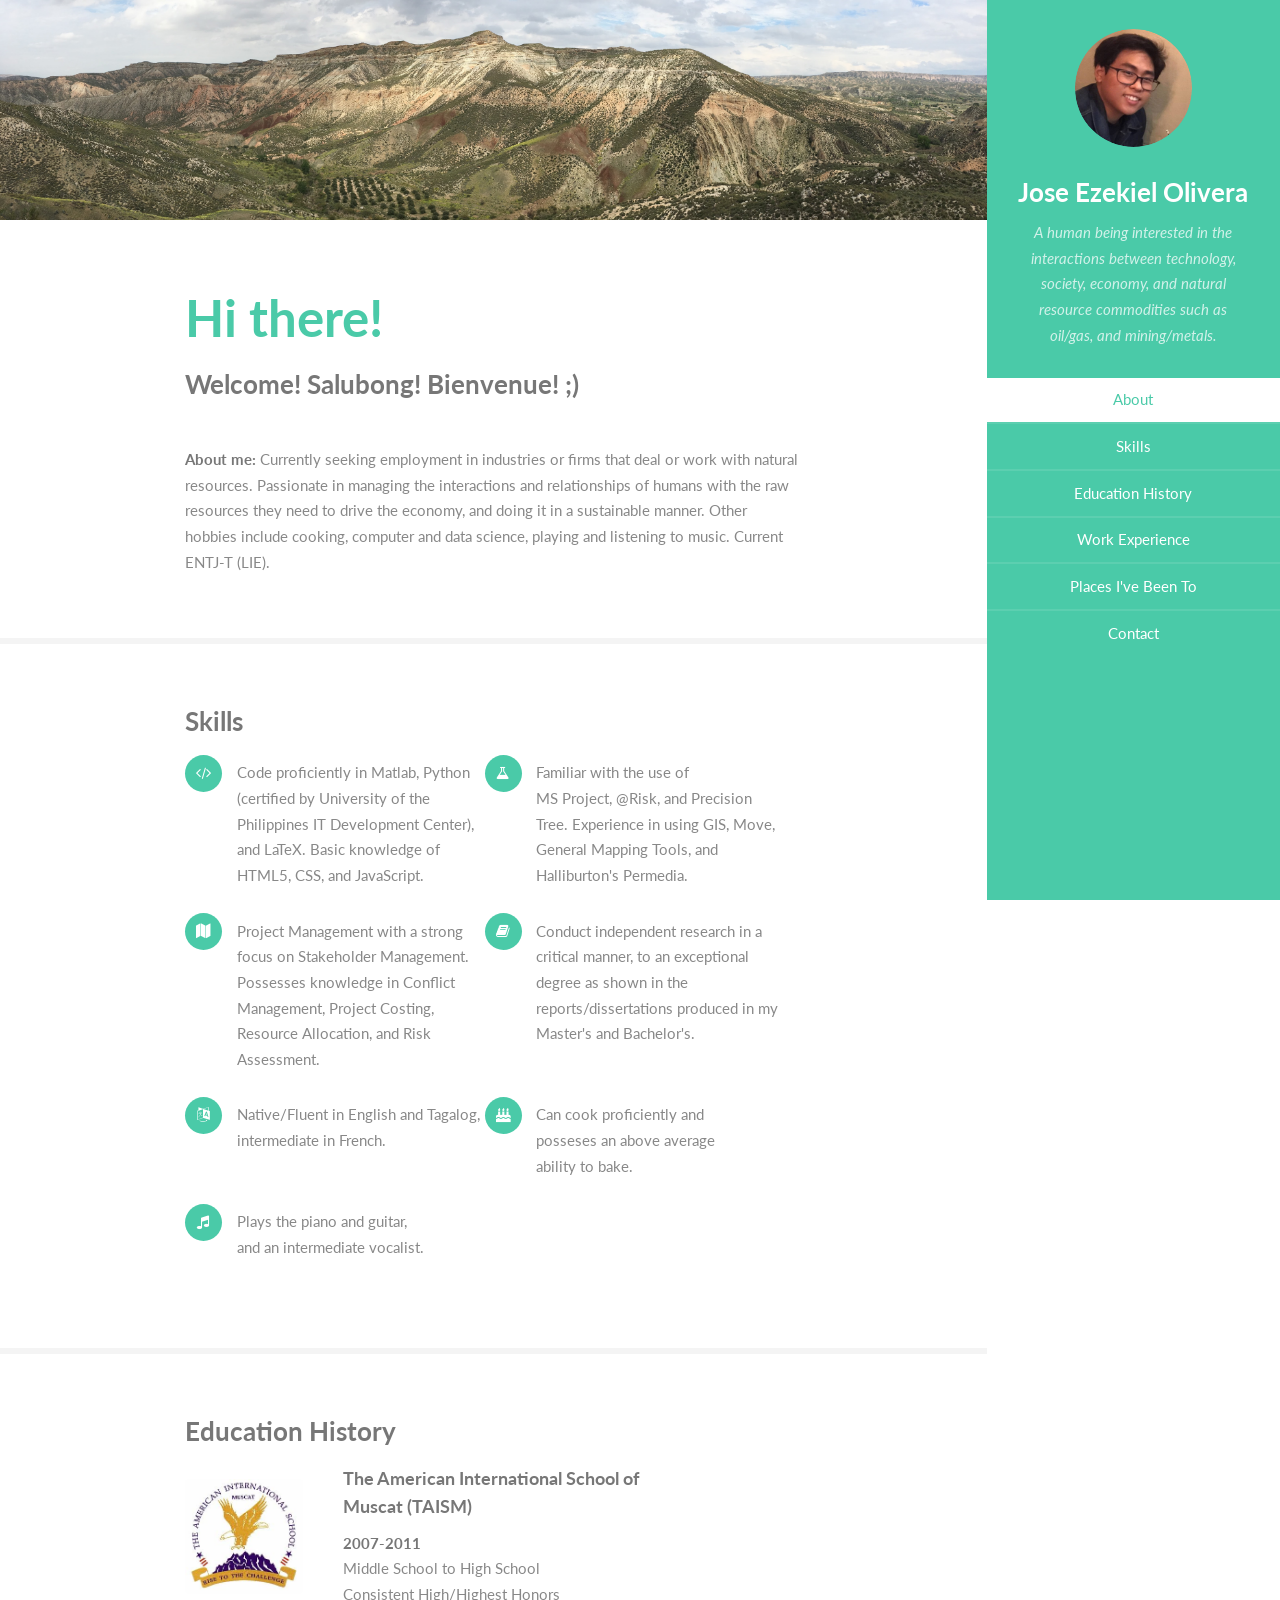
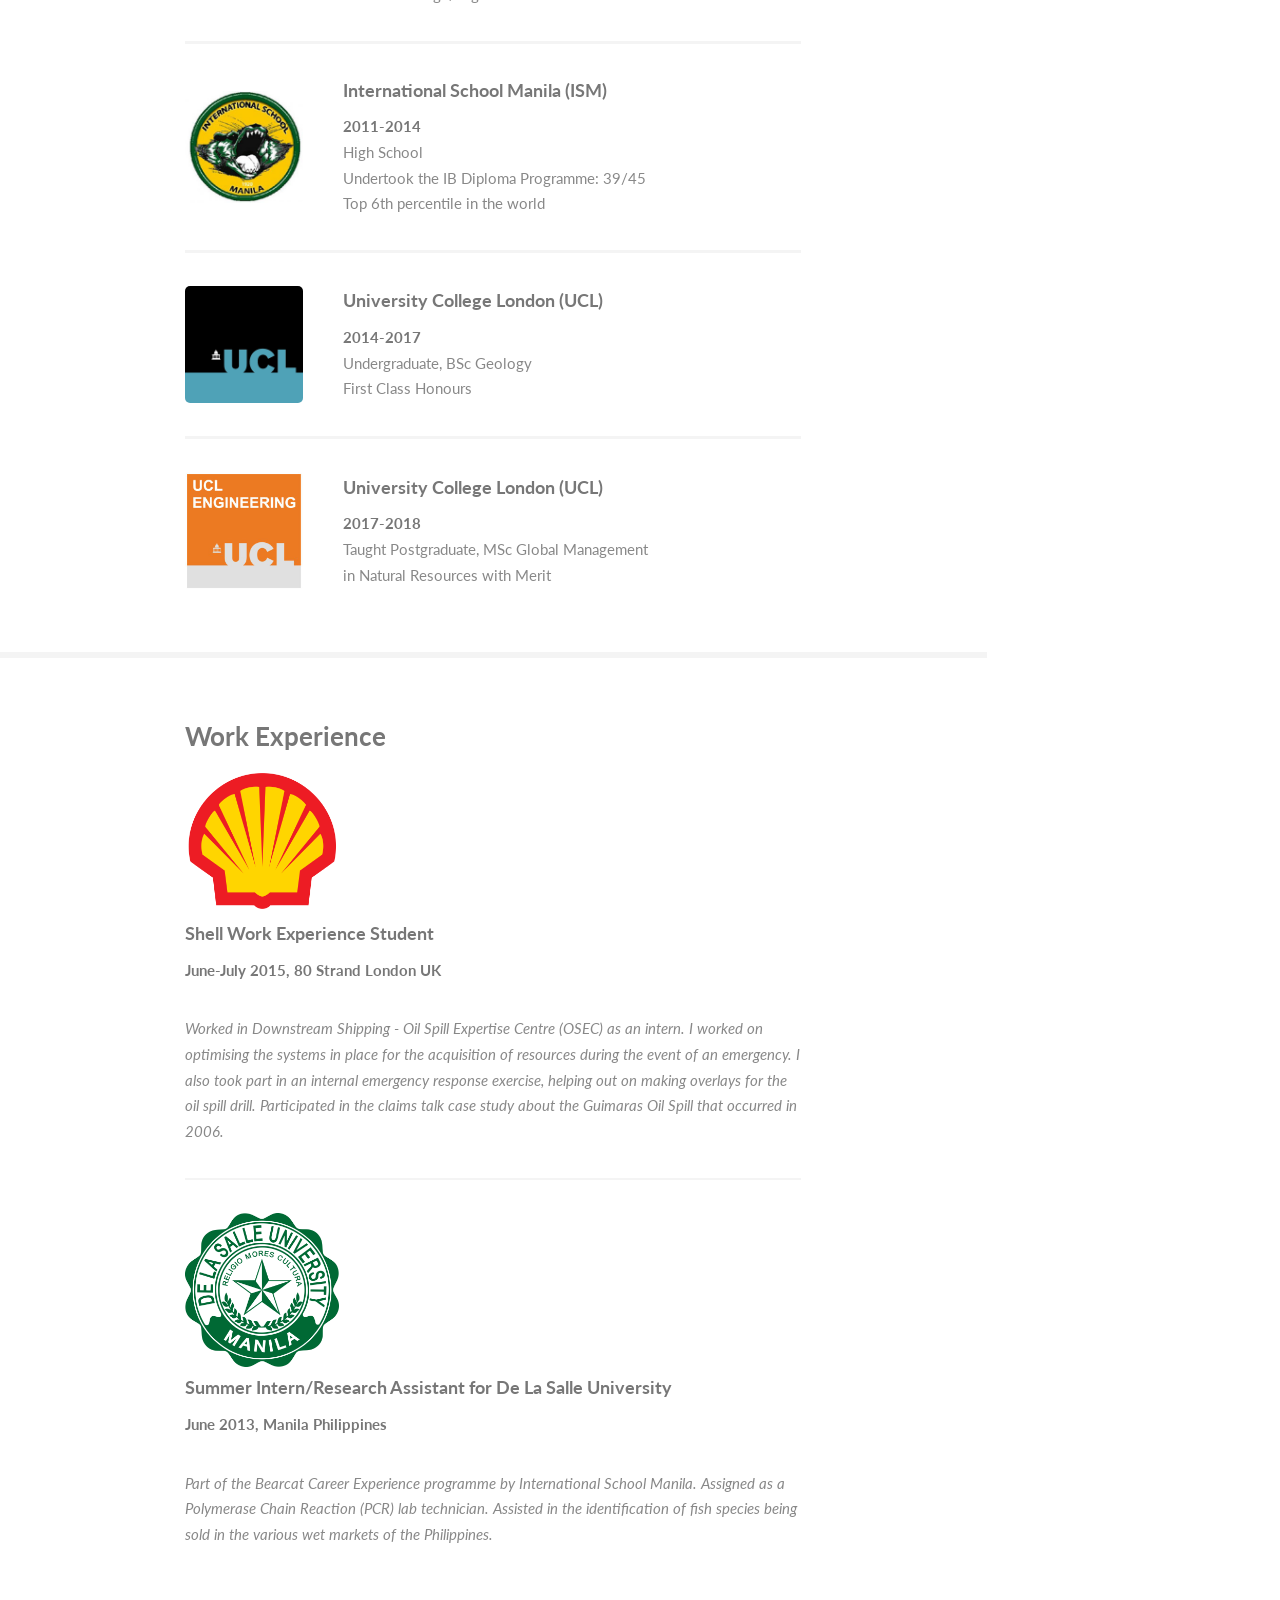
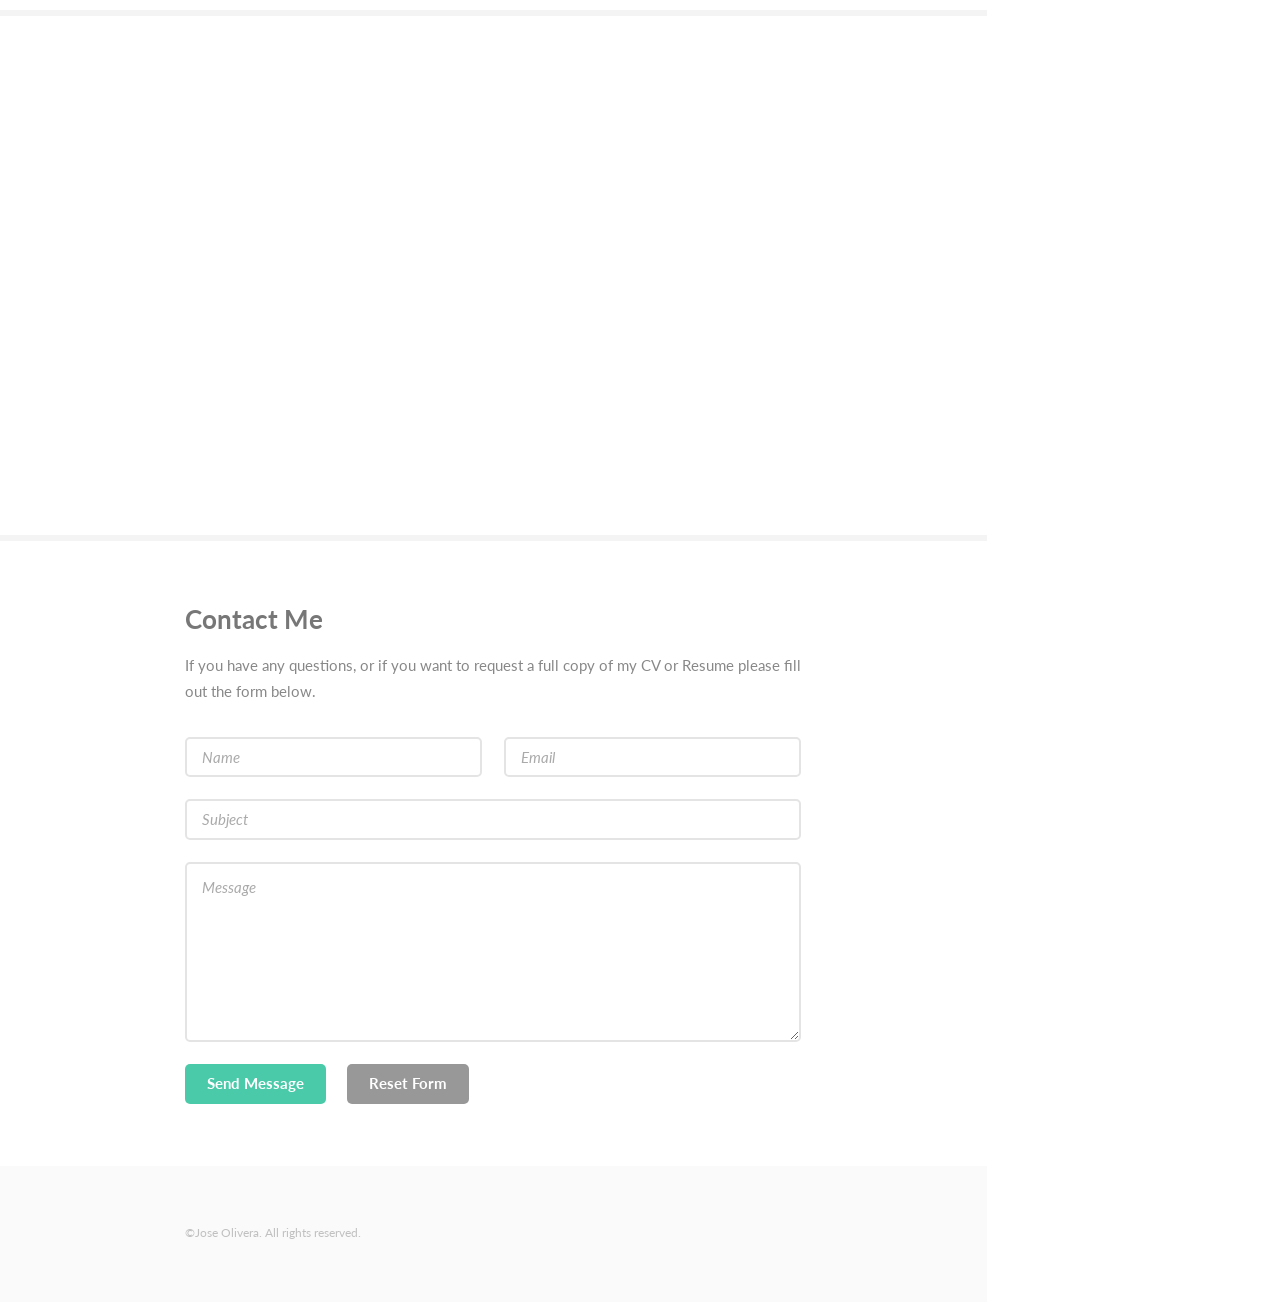
==== commit c126e477: "Corrected year" ====
--- a/index.html
+++ b/index.html
@@ -149,7 +149,7 @@
 										<hr />
 										<a href="https://www.dlsu.edu.ph/" class="image logo"><img src="images/pic05.png" alt="" /></a>
 										<h4>Summer Intern/Research Assistant for De La Salle University</h4>
-										<p><strong>June 2014, Manila Philippines</strong><p>
+										<p><strong>June 2013, Manila Philippines</strong><p>
 										<p><em>Part of the Bearcat Career Experience programme by International School Manila. Assigned as a Polymerase Chain Reaction (PCR) lab technician. Assisted in the identification of fish species being sold in the various wet markets of the Philippines.</em></p>
 								</div>
 							</section>
